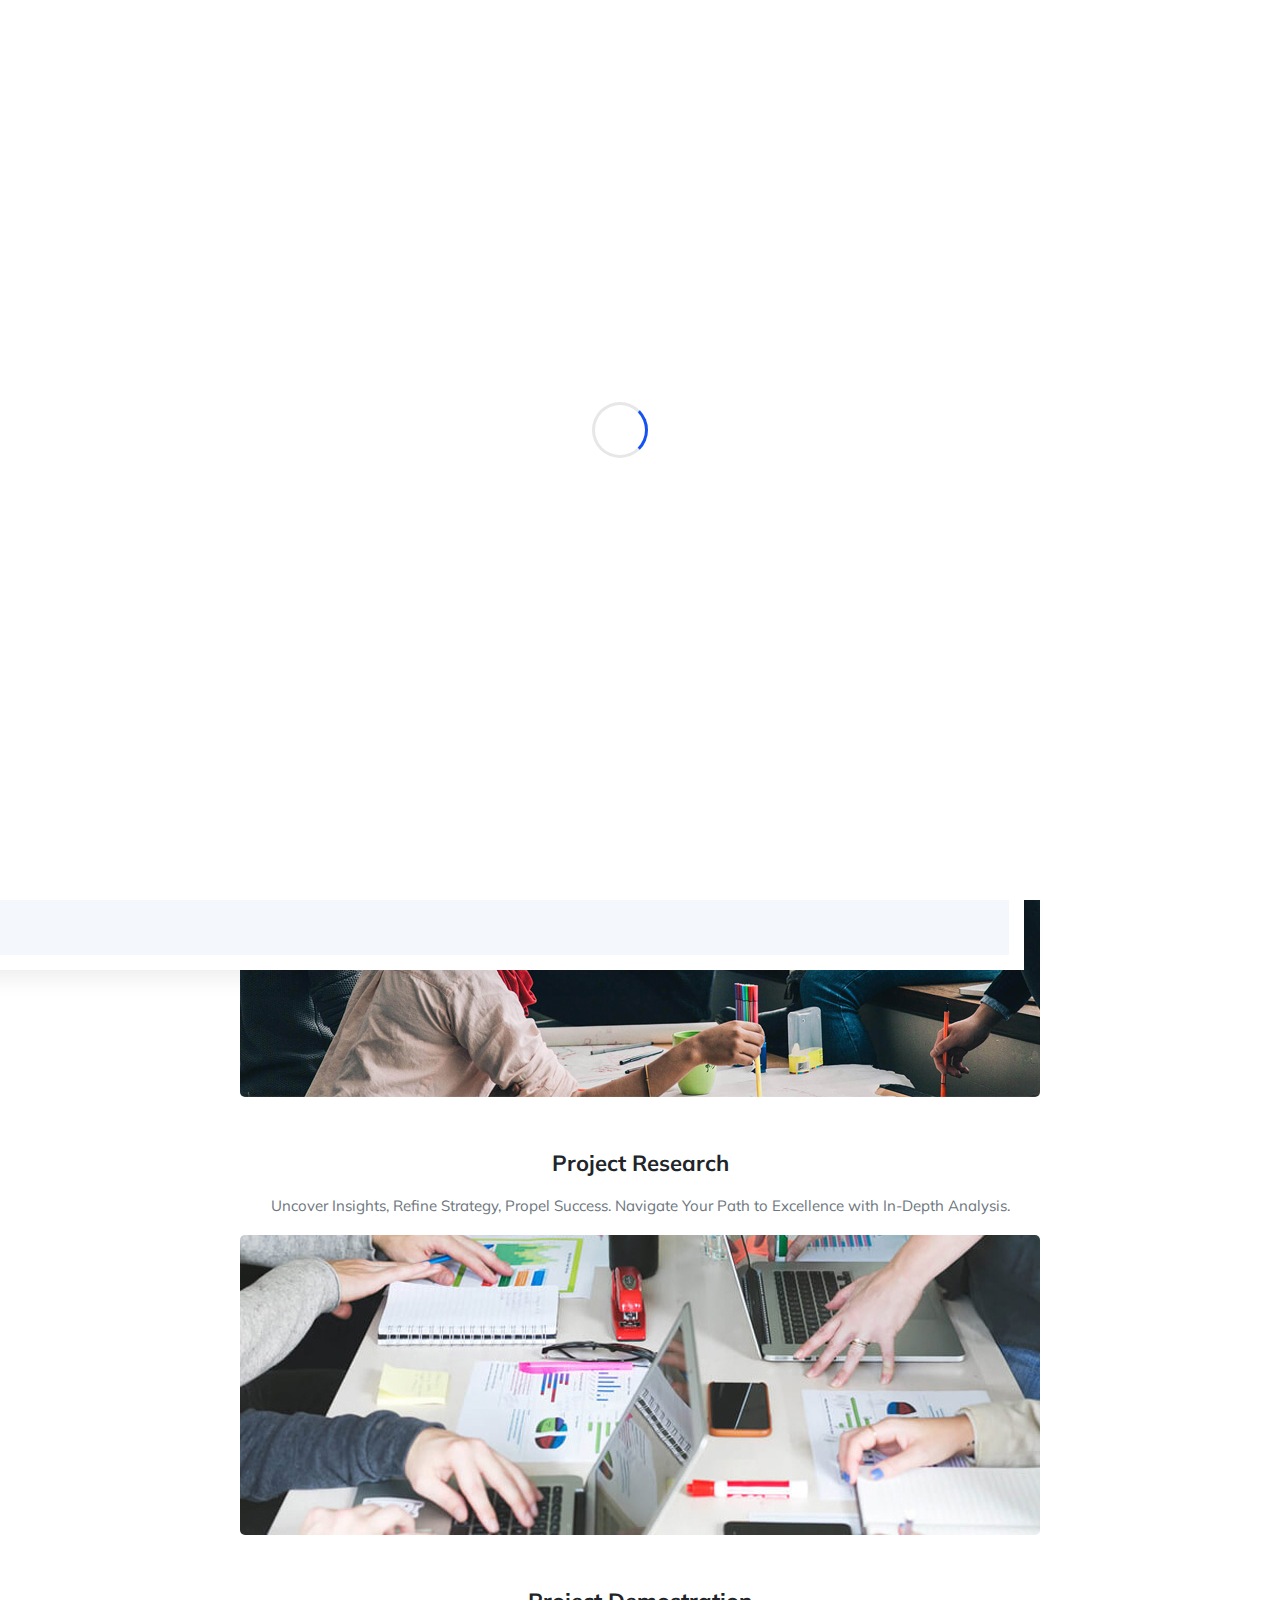
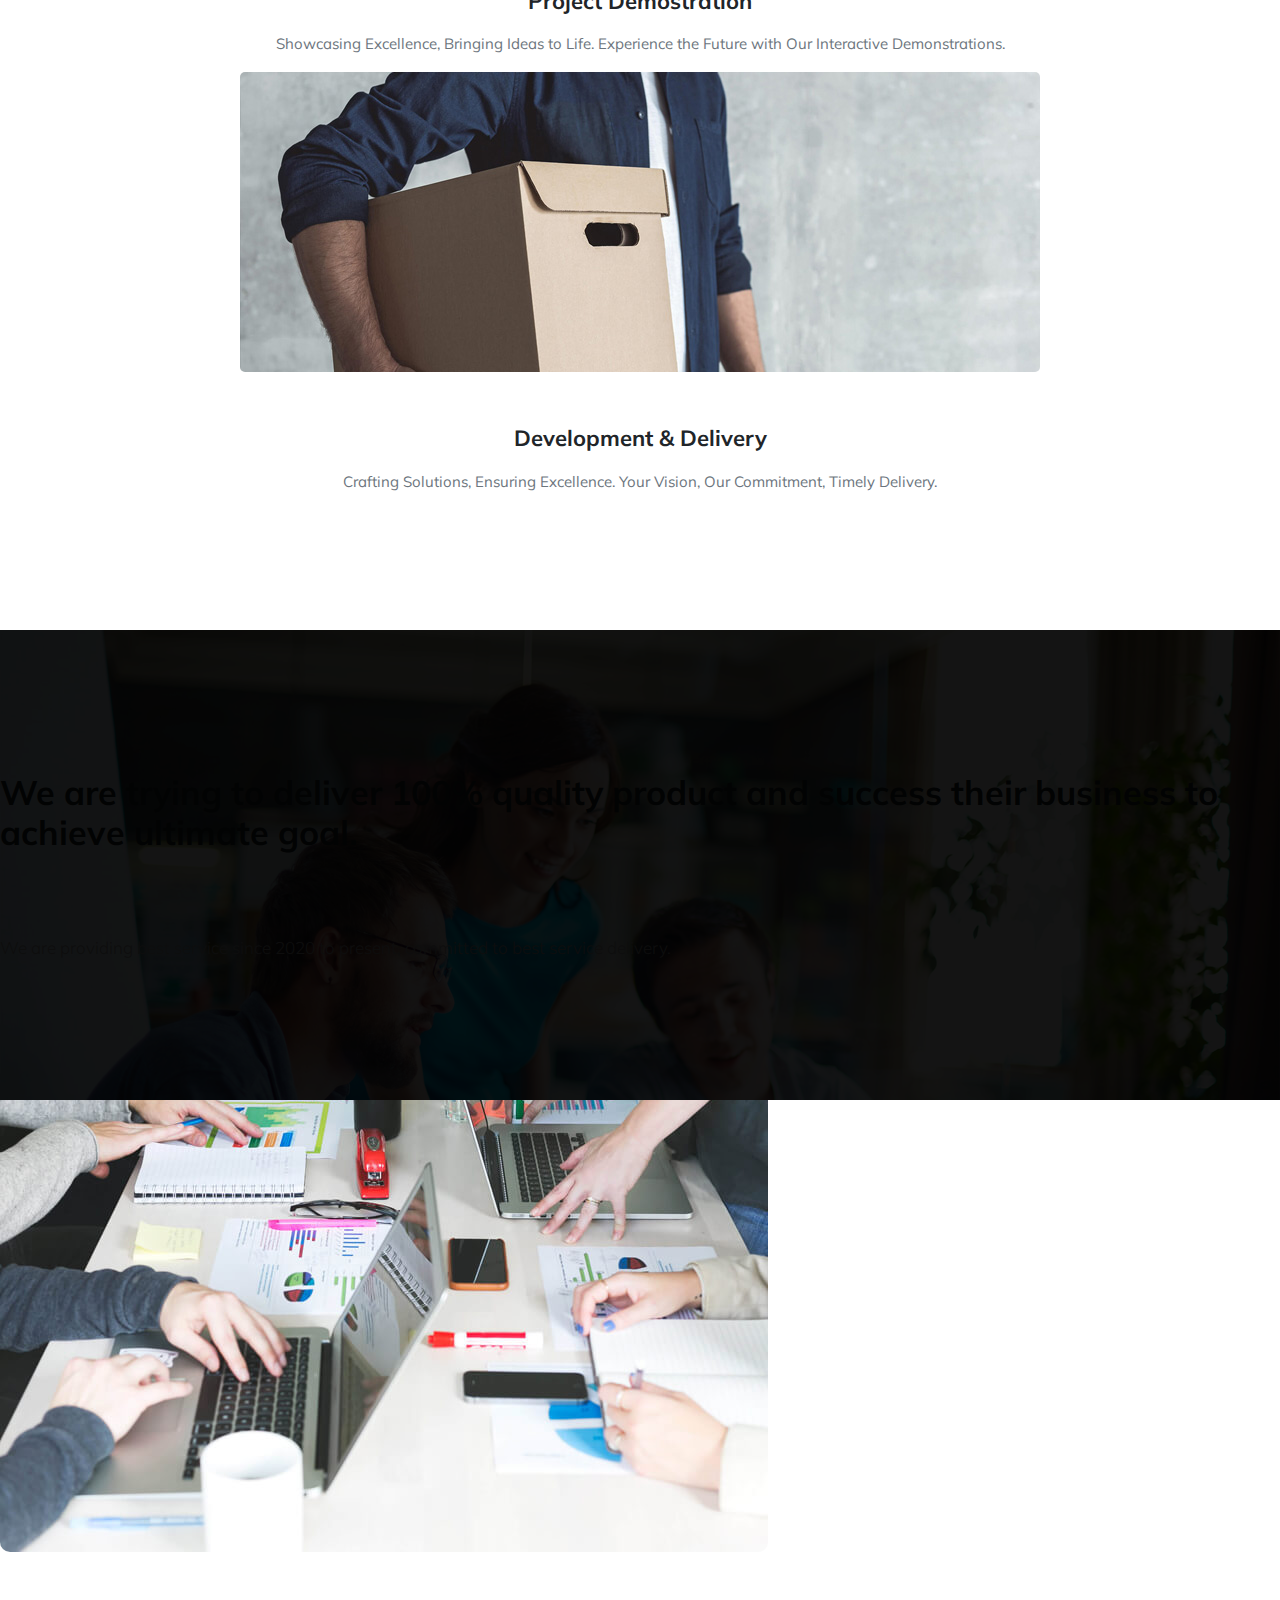
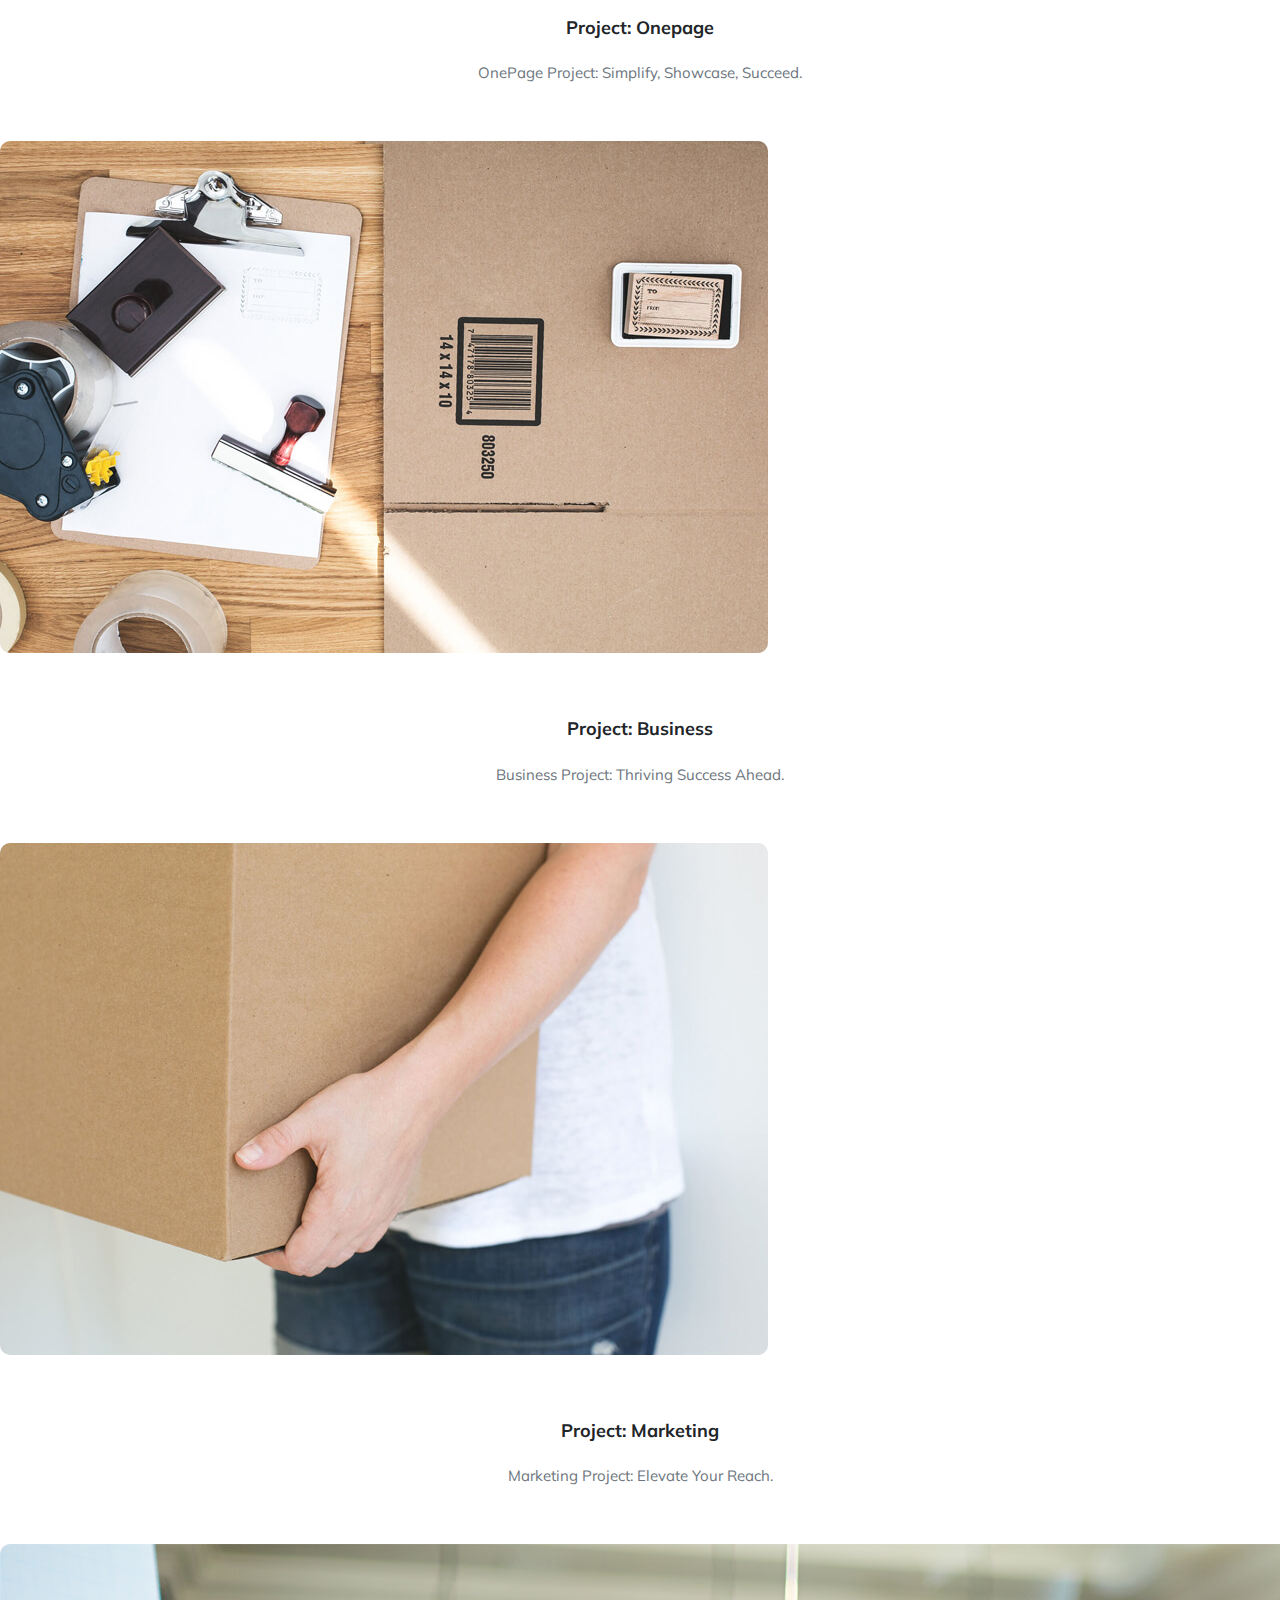
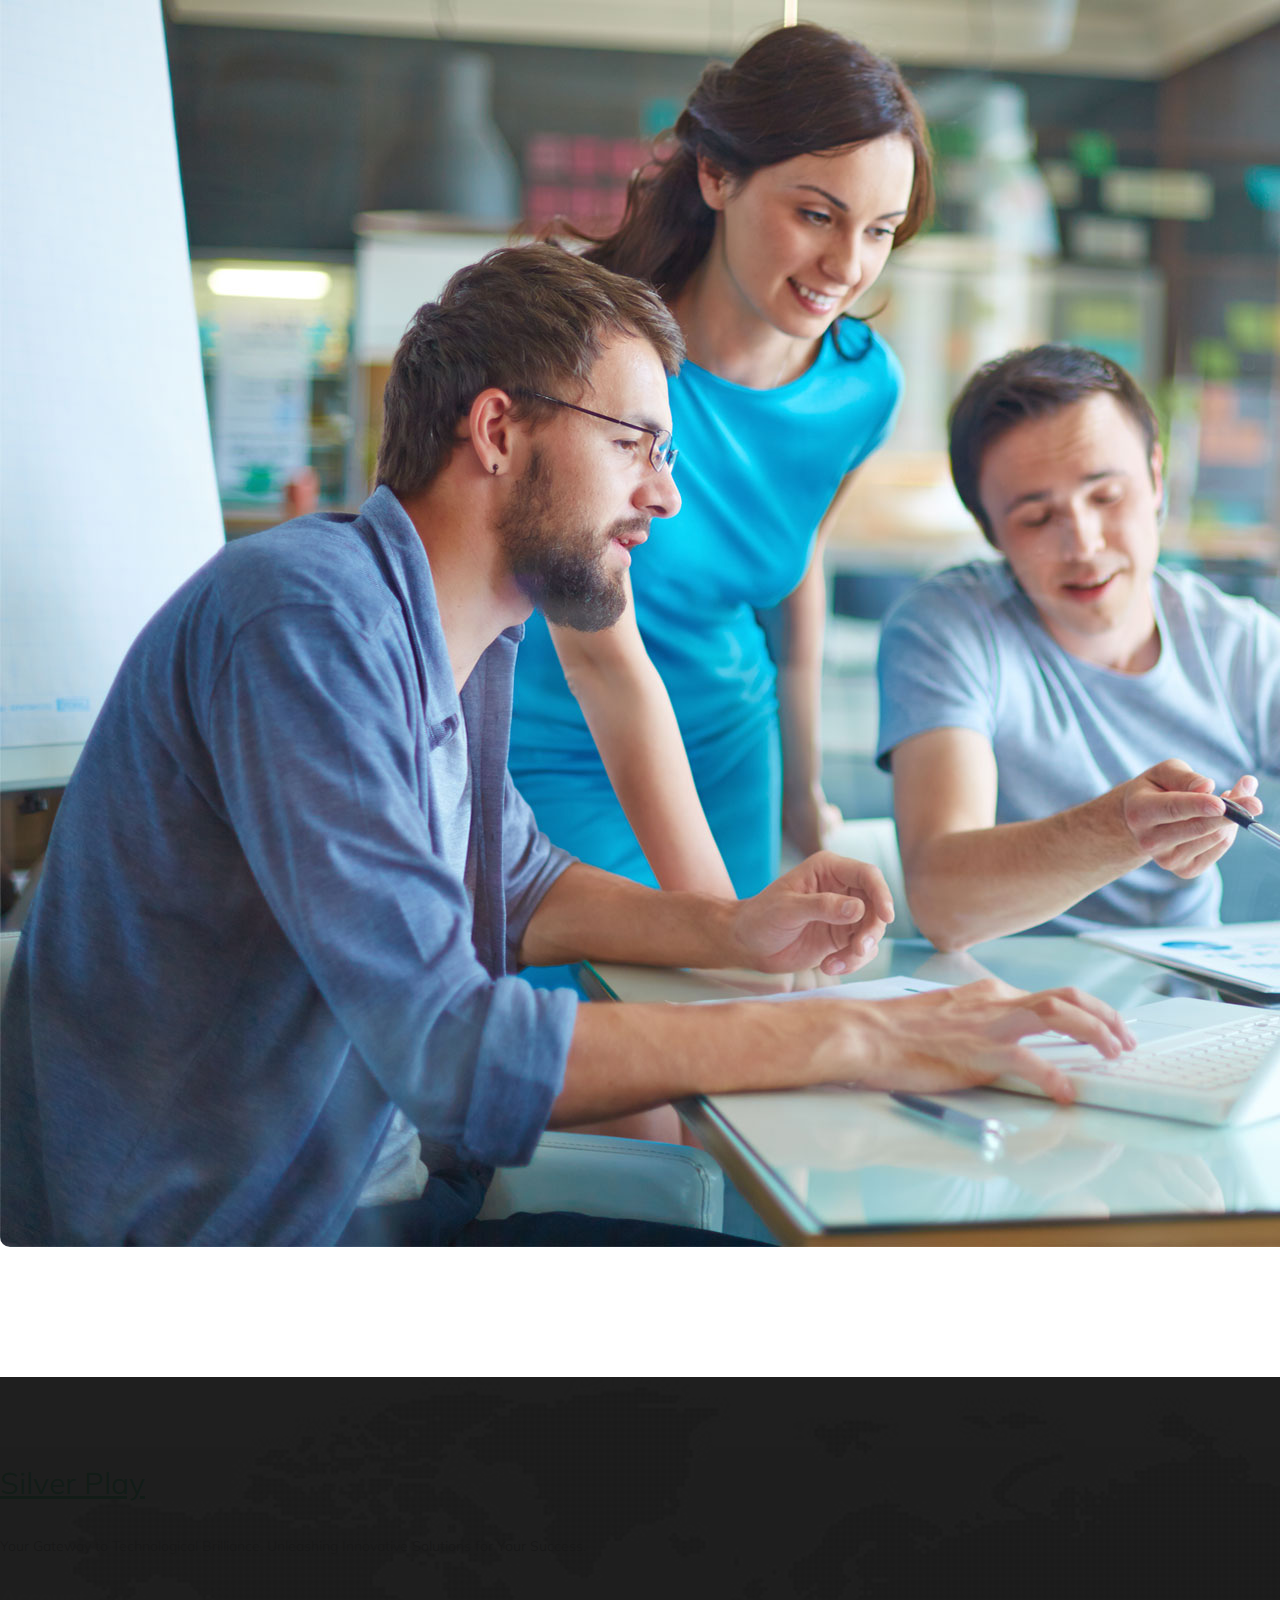
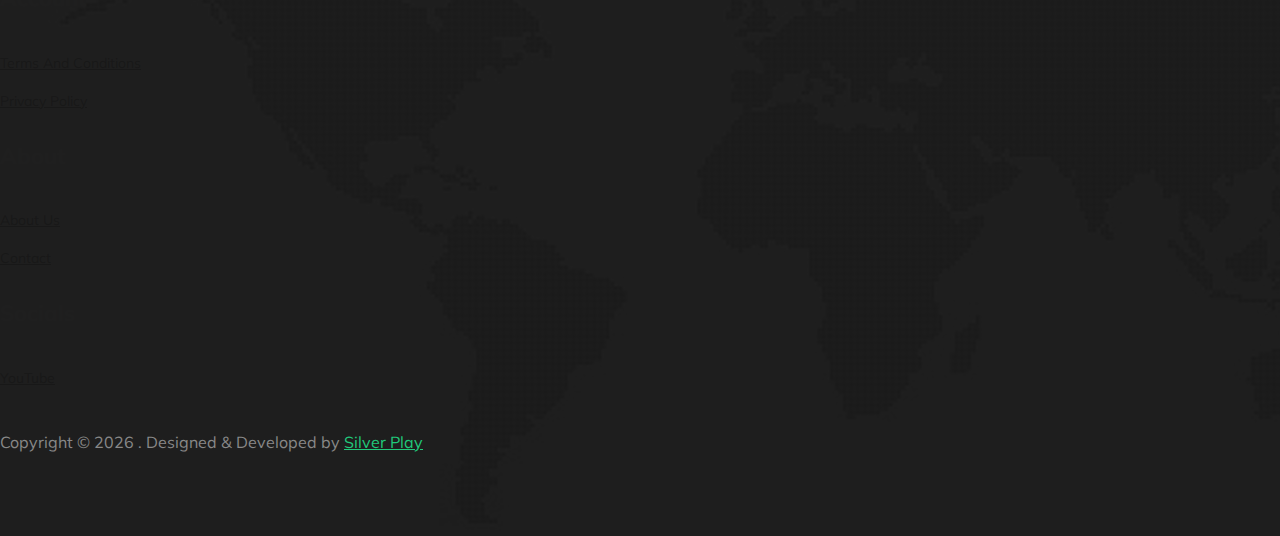
==== theme/about.html @ 42c81946 "Add files via upload" ====
<!DOCTYPE html>

<!--
 //
-->

<html lang="en">
  <head>
    <!-- Basic Page Needs
  ================================================== -->
    <meta charset="utf-8" />

    <!-- Mobile Specific Metas
  ================================================== -->
    <meta http-equiv="X-UA-Compatible" content="IE=edge" />
    <meta
      name="viewport"
      content="width=device-width, initial-scale=1.0, maximum-scale=5.0"
    />

    <title>Silver Play - IT solutions</title>
    <meta
      name="description"
      content="Empower your business with Silver Play IT Solutions. Transformative technology, tailored solutions, and unparalleled expertise for success."
    />

    <!-- bootstrap -->
    <link rel="stylesheet" href="plugins/bootstrap/bootstrap.min.css" />
    <!-- Animate -->
    <link rel="stylesheet" href="plugins/animate-css/animate.css" />
    <!-- Icon Font css -->
    <link rel="stylesheet" href="plugins/fontawesome/css/all.css" />
    <link rel="stylesheet" href="plugins/fonts/Pe-icon-7-stroke.css" />
    <!-- Themify icon Css -->
    <link rel="stylesheet" href="plugins/themify/css/themify-icons.css" />
    <!-- Slick Carousel CSS -->
    <link rel="stylesheet" href="plugins/slick-carousel/slick/slick.css" />
    <link
      rel="stylesheet"
      href="plugins/slick-carousel/slick/slick-theme.css"
    />

    <!-- Main Stylesheet -->
    <link rel="stylesheet" href="css/style.css" />

    <!--Favicon-->
    <link rel="icon" href="images/favicon.png" type="image/x-icon" />

    <!-- Google tag (gtag.js) -->
    <script
      async
      src="https://www.googletagmanager.com/gtag/js?id=G-2QT2XM09ES"
    ></script>
    <script>
      window.dataLayer = window.dataLayer || [];
      function gtag() {
        dataLayer.push(arguments);
      }
      gtag("js", new Date());

      gtag("config", "G-2QT2XM09ES");
    </script>

    <script
      async
      src="https://pagead2.googlesyndication.com/pagead/js/adsbygoogle.js?client=ca-pub-3453161114201416"
      crossorigin="anonymous"
    ></script>
  </head>
  <body id="top-header"></body>
</html>

<!-- LOADER TEMPLATE -->
<div id="page-loader">
  <div class="loader-icon fa fa-spin colored-border"></div>
</div>
<!-- /LOADER TEMPLATE -->


<!-- NAVBAR
    ================================================= -->
<nav class="navbar navbar-expand-lg navbar-dark trans-navigation fixed-top navbar-togglable">
  <div class="container">
    <a class="navbar-brand" href="/">
      <h3>Silver Play</h3>
    </a>
    <!-- Toggler -->
    <button class="navbar-toggler" type="button" data-toggle="collapse" data-target="#navbarCollapse"
      aria-controls="navbarCollapse" aria-expanded="false" aria-label="Toggle navigation">
      <span class="fa fa-bars"></span>
    </button>

    <!-- Collapse -->
    <div class="collapse navbar-collapse has-dropdown" id="navbarCollapse">
      <!-- Links -->
      <ul class="navbar-nav ml-auto">
<!-- 
        <li class="nav-item dropdown">
          <a class="nav-link dropdown-toggle" href="#!" id="navbarWelcome" role="button" data-toggle="dropdown"
            aria-haspopup="true" aria-expanded="false">
            Home
          </a>
          
          <ul class="dropdown-menu" aria-labelledby="navbarWelcome">
            <li><a class="dropdown-item" href="/">Home-1</a></li>
            <li><a class="dropdown-item" href="index-2.html">Home-2</a></li>
            <li><a class="dropdown-item" href="index-3.html">Home-3</a></li>
            <li><a class="dropdown-item" href="index-4.html">Home-4</a></li>

            <li class="dropdown dropdown-submenu dropright">
              <a class="dropdown-item dropdown-toggle" href="#!" id="dropdown0301" role="button"
                data-toggle="dropdown" aria-haspopup="true" aria-expanded="false">Sub Menu</a>

              <ul class="dropdown-menu" aria-labelledby="dropdown0301">
                <li><a class="dropdown-item" href="/">Submenu 01</a></li>
                <li><a class="dropdown-item" href="/">Submenu 02</a></li>
              </ul>
            </li>

            <li class="dropdown dropdown-submenu dropleft">
              <a class="dropdown-item dropdown-toggle" href="#!" id="dropdown0301" role="button"
                data-toggle="dropdown" aria-haspopup="true" aria-expanded="false">Sub Menu</a>

              <ul class="dropdown-menu" aria-labelledby="dropdown0301">
                <li><a class="dropdown-item" href="/">Submenu 01</a></li>
                <li><a class="dropdown-item" href="/">Submenu 02</a></li>
              </ul>
            </li>
          </ul>
        </li>
         -->
        <li class="nav-item ">
          <a href="about.html" class="nav-link js-scroll-trigger">
            About
          </a>
        </li>
        <!-- 
        <li class="nav-item ">
          <a href="service.html" class="nav-link js-scroll-trigger">
            Services
          </a>
        </li>
        <li class="nav-item ">
          <a href="pricing.html" class="nav-link js-scroll-trigger">
            Pricing
          </a>
        </li>

        <li class="nav-item ">
          <a href="project.html" class="nav-link js-scroll-trigger">
            Projects
          </a>
        </li>
 -->
        <li class="nav-item ">
          <a href="contact.html" class="nav-link">
            Contact
          </a>
        </li>
      </ul>
    </div> <!-- / .navbar-collapse -->
  </div> <!-- / .container -->
</nav>

   <!-- HERO
    ================================================== -->
    <section class="page-banner-area page-about">
        <div class="overlay"></div>
        <!-- Content -->
        <div class="container">
            <div class="row justify-content-center">
                <div class="col-lg-9 col-md-12 col-12 text-center">
                    <div class="page-banner-content">
                        <h1 class="display-4 font-weight-bold">Creative It agency</h1>
                        <p>We'd love to talk about how we can help you.</p>
                    </div>
                </div>
            </div> <!-- / .row -->
        </div> <!-- / .container -->
    </section>



<section class="section" id="process">
  <div class="container">
    <div class="row justify-content-center">
      <div class="col-md-8 col-lg-6 text-center">
        <div class="section-heading">
          <!-- Heading -->
          <h2 class="section-title">Our Working process</h2>

          <!-- Subheading -->
          <p>
            Discover Our Seamless Workflow: From Concept to Brilliance.
            Effortless Collaboration, Precision Execution, Exceptional Results.
          </p>
        </div>
      </div>
    </div>
    <!-- / .row -->

    <div class="row justify-content-center">
      <div class="col-lg-4 col-sm-6 col-md-6">
        <div class="process-block">
          <img src="images/process/process-1.jpg" alt="" class="img-fluid" />

          <h3>Project Research</h3>
          <p>
            Uncover Insights, Refine Strategy, Propel Success. Navigate Your
            Path to Excellence with In-Depth Analysis.
          </p>
        </div>
      </div>
      <div class="col-lg-4 col-sm-6 col-md-6">
        <div class="process-block">
          <img src="images/process/process-2.jpg" alt="" class="img-fluid" />

          <h3>Project Demostration</h3>
          <p>
            Showcasing Excellence, Bringing Ideas to Life. Experience the Future
            with Our Interactive Demonstrations.
          </p>
        </div>
      </div>
      <div class="col-lg-4 col-sm-6 col-md-6">
        <div class="process-block">
          <img src="images/process/process-3.jpg" alt="" class="img-fluid" />

          <h3>Development & Delivery</h3>
          <p>
            Crafting Solutions, Ensuring Excellence. Your Vision, Our
            Commitment, Timely Delivery.
          </p>
        </div>
      </div>
    </div>
  </div>
</section>


<section class="section" id="projects-wrap">
  <div class="overlay"></div>
  <div class="container">
    <div class="row">
      <div class="col-lg-6">
        <div class="section-heading">
          <h1 class="text-white">
            We are trying to deliver 100% quality product and success their
            business to achieve ultimate goal.
          </h1>
        </div>
      </div>
      <div class="col-lg-6">
        <p class="lead text-white">
          We are providing best service since 2020 to present, committed to
          best service delivery.
        </p>
      </div>
    </div>
  </div>
</section>

<section id="projects" class="section-bottom">
  <div class="container">
    <div class="row justify-content-center">
      <div class="col-lg-4 col-md-6 col-sm-6 mb-5">
        <div class="single-project">
          <img src="images/projects/p-1.jpg" alt="" class="img-fluid" />
          <div class="project-content">
            <h4>Project: onepage</h4>
            <p>OnePage Project: Simplify, Showcase, Succeed.</p>
          </div>
        </div>
      </div>
      <div class="col-lg-4 col-md-6 col-sm-6 mb-5">
        <div class="single-project">
          <img src="images/projects/p-4.jpg" alt="" class="img-fluid" />
          <div class="project-content">
            <h4>Project: business</h4>
            <p>Business Project: Thriving Success Ahead.</p>
          </div>
        </div>
      </div>
      <div class="col-lg-4 col-md-6 col-sm-8">
        <div class="single-project">
          <img src="images/projects/p-3.jpg" alt="" class="img-fluid" />
          <div class="project-content">
            <h4>Project: Marketing</h4>
            <p>Marketing Project: Elevate Your Reach.</p>
          </div>
        </div>
      </div>
    </div>

    <div class="row py-4">
      <div class="col-lg-7 col-md-12 col-sm-12">
        <div class="single-project">
          <img src="images/bg/banner_bg.jpg" alt="" class="img-fluid" />
        </div>
      </div>
      <div class="col-lg-4 col-md-12 col-sm-12">
        <div class="project-content-block">
          <h4>Do you know who we are?</h4>
          <h2>More than just service your products...</h2>
          <p>
            Explain to you how all this mistaken idea of denouncing pleasure and
            praising pain was born and we will give you a complete account of
            the system.
          </p>
        </div>
      </div>
    </div>
  </div>
</section>






<footer class="section" id="footer">
  <div class="overlay footer-overlay"></div>
  <!--Content -->
  <div class="container">
    <div class="row justify-content-start">
      <div class="col-lg-4 col-sm-12">
        <div class="footer-widget">
          <!-- Brand -->
          <a href="/" class="footer-brand text-white"> Silver Play </a>
          <p>
            Your Gateway to Technological Brilliance. Unleashing Innovative
            Solutions for Your Success.
          </p>
        </div>
      </div>

      <div class="col-lg-3 ml-lg-auto col-sm-12">
        <div class="footer-widget">
          <h3>Account</h3>
          <!-- Links -->
          <ul class="footer-links">
            <li>
              <a href="#!"> Terms and conditions </a>
            </li>
            <li>
              <a href="#!"> Privacy policy </a>
            </li>
            <!-- 
                <li>
                  <a href="#!"> Affiliate services </a>
                </li>
                <li>
                  <a href="#!"> Help and support </a>
                </li>
                <li>
                  <a href="#!"> Frequently Asked Question </a>
                </li>
                 -->
          </ul>
        </div>
      </div>

      <div class="col-lg-2 col-sm-6">
        <div class="footer-widget">
          <h3>About</h3>
          <!-- Links -->
          <ul class="footer-links">
            <li>
              <a href="about.html"> About Us </a>
            </li>
            <!-- 
                <li>
                  <a href="service.html"> Services </a>
                </li>
                <li>
                  <a href="pricing.html"> Pricing </a>
                </li>
                <li>
                  <a href="project.html"> Recent Projects </a>
                </li>
 -->
            <li>
              <a href="contact.html"> Contact </a>
            </li>
          </ul>
        </div>
      </div>

      <div class="col-lg-2 col-sm-6">
        <div class="footer-widget">
          <h3>Socials</h3>
          <!-- Links -->
          <ul class="list-unstyled footer-links">
            <!-- 
            <li>
              <a href="https://www.facebook.com/themefisher"
                ><i class="fab fa-facebook-f"></i>Facebook</a
              >
            </li>
            <li>
              <a href="https://www.twitter.com/themefisher"
                ><i class="fab fa-twitter"></i>Twitter
              </a>
            </li>
            <li>
              <a href="https://www.pinterest.com/themefisher/"
                ><i class="fab fa-pinterest-p"></i>Pinterest
              </a>
            </li>
            <li>
              <a href="https://themefisher.com/"
                ><i class="fab fa-linkedin"></i>linkedin
              </a>
            </li>
             -->
            <li>
              <a href="https://www.youtube.com/@Silver-Play-Solutions"
                ><i class="fab fa-youtube"></i>YouTube
              </a>
            </li>
          </ul>
        </div>
      </div>
    </div>
    <!-- / .row -->

    <div class="row text-right pt-5">
      <div class="col-lg-12">
        <div class="overflow-hidden">
          <!-- Copyright -->
          <p class="footer-copy">
            Copyright &copy;
            <script>
              var CurrentYear = new Date().getFullYear();
              document.write(CurrentYear);
            </script>
            . Designed &amp; Developed by
            <a class="current-year" href="/">Silver Play</a>
          </p>
        </div>
      </div>
    </div>
    <!-- / .row -->
  </div>
  <!-- / .container -->
</footer>

<!--  Page Scroll to Top  -->

<a
  id="scroll-to-top"
  class="scroll-to-top js-scroll-trigger"
  href="#top-header"
>
  <i class="fa fa-angle-up"></i>
</a>


  <!-- 
  Essential Scripts
  =====================================-->
  <!-- jQuery -->
  <script src="plugins/jquery/jquery.min.js"></script>
  <!-- Bootstrap -->
  <script src="plugins/bootstrap/bootstrap.min.js"></script>
  <!-- Slick Slider -->
  <script src="plugins/slick-carousel/slick/slick.min.js"></script>
  <!-- Google Map -->
  <!-- <script src="https://maps.googleapis.com/maps/api/js?key=AIzaSyCcABaamniA6OL5YvYSpB3pFMNrXwXnLwU"></script> -->
  <!-- <script src="plugins/google-map/gmap.js"></script> -->

  <script src="js/script.js"></script>

</body>
</html>
---- theme/css/style.css ----
/**
 *
 */

/*=== MEDIA QUERY ===*/
/*-----------------------------
 CSS INDEXING
* --------------------------------------
* 01.GLOBAL CSS STYLE
* 02.TYPOGRAPHY CSS STYLE
* 03.BUTTONS STYLE
* 04.HOMEPAGE CSS STYLE
    -LOGO CSS
    -MENU CSS
    -BACKGROUND
* 05.FEATURES CSS STYLE
* 06.SERVICE CSS STYLE
* 07.ABOUT CSS STYLE
* 08.PRICING CSS STYLE
* 09.TESTIMONIAL STYLE
* 10.LATEST BLOG CSS STYLE
* 11.CONTACT CSS STYLE
* 12.FOOTER CSS STYLE
* ----------------------------------------
*/
@import url("https://fonts.googleapis.com/css?family=Muli:300,400,500,700,900");
html {
  font-family: sans-serif;
  line-height: 1.15;
  -webkit-text-size-adjust: 100%;
  -ms-text-size-adjust: 100%;
  -ms-overflow-style: scrollbar;
  -webkit-tap-highlight-color: rgba(0, 0, 0, 0);
}

body {
  font-family: "Muli", sans-serif;
  font-size: 15px;
  line-height: 1.75;
  margin: 0;
  text-align: left;
  background-color: #fff;
  font-weight: 400;
  color: #6c757d;
}

/*--------------------
 TYPOGRAPHY
-----------------*/
.h1,
.h2,
.h3,
.h4,
.h5,
.h6,
h1,
h2,
h3,
h4,
h5,
h6 {
  font-family: "Muli", sans-serif;
  font-weight: 700;
  line-height: 1.35;
  margin-bottom: 0.5rem;
  color: #212529;
}

.h1,
h1 {
  font-size: 2.125rem;
  line-height: 40px;
}

.h2,
h2 {
  font-size: 1.625rem;
}

.h3,
h3 {
  font-size: 1.375rem;
}

.h4,
h4 {
  font-size: 1.125rem;
}

.h5,
h5 {
  font-size: 0.9375rem;
}

.h6,
h6 {
  font-size: 0.75rem;
}

.lead {
  font-size: 1.0625rem;
  font-weight: 300;
}

.font-weight-500 {
  font-weight: 500 !important;
}

.section-title {
  font-size: 35px;
  font-weight: 700;
  text-transform: capitalize;
  margin-bottom: 15px;
}

.bg-grey {
  background: #F4F7FC;
}

/*--------------------
Common Styles
-----------------*/
.section-heading {
  margin-bottom: 80px;
}

img {
  vertical-align: middle;
  border-style: none;
}

.img-thumbnail {
  padding: 0.25rem;
  border: 1px solid #dee2e6;
  background-color: #fff;
}

.section {
  position: relative;
  padding: 8.125rem 0;
}

@media (min-width: 768px) {
  .section {
    padding: 7.5rem 0;
  }
}
.section-top {
  padding-top: 8.125rem;
}

.section-bottom {
  padding-bottom: 8.125rem;
}

@media (min-width: 768px) {
  .section-top {
    padding-top: 10.3125rem;
  }
}
.bg-grey {
  background: #F4F7FC;
}

/*-------------------
  BUTTONS STYLE
----------------=----*/
.btn {
  font-size: 0.6875rem;
  font-weight: 700;
  position: relative;
  text-transform: uppercase;
  padding: 1rem 2.4rem;
  border: 0.1rem solid transparent;
  transition: all 0.2s ease-in-out;
  letter-spacing: 0.5px;
}

.btn-circle {
  display: inline-flex;
  width: 4.20313rem !important;
  height: 4.20313rem !important;
  padding: 0 !important;
  border-radius: 50%;
  align-items: center;
  justify-content: center;
}

.btn-outline-dark {
  border: 1px solid #222;
}

.btn-white {
  background: #fff;
  color: #212529;
}

.btn-trans-white {
  border: 1px solid #fff;
  color: #fff;
}
.btn-trans-white:hover {
  color: #fff;
  opacity: 0.5;
}

.btn-outline-dark:hover {
  background: #222 !important;
  color: #fff !important;
}

.btn.btn-link {
  color: #212529;
}

.btn:focus {
  box-shadow: none !important;
}

.btn-circled {
  border-radius: 75px;
}

.bg-primary,
.btn-primary,
.btn-white:hover {
  background: #21c87a !important;
  border-color: #21c87a !important;
  color: #fff;
}

.bg-dark,
.btn-primary:hover {
  background: #232323 !important;
  border-color: #232323 !important;
  color: #fff;
}

.shadow-sm-2 {
  box-shadow: 0 7px 22px rgba(0, 0, 0, 0.08);
}

/*------------------------
 BACKGROUND
----------------------------*/
.bg-cover {
  background-repeat: no-repeat;
  background-position: 50%;
  background-size: cover;
}

.bg-cover,
.bg-overlay,
.bg-overlay:before {
  position: absolute;
  top: 0;
  right: 0;
  bottom: 0;
  left: 0;
}

.bg-overlay:before {
  content: "";
  opacity: 0.55;
  background-color: #212529;
}

.box-shadow {
  box-shadow: 0 25px 100px -5px rgba(0, 0, 0, 0.15);
}

.mt50 {
  margin-top: 80px;
}

.mb-30 {
  margin-bottom: 30px;
}

.bg-primary {
  background: #21c87a !important;
}

a {
  color: #21c87a;
  transition: 0.3s;
}

a:hover,
a:focus {
  outline: none;
  text-decoration: none;
  color: #1a9c5f;
}

/*----------------------
 HEADER STYLE
-----------------------*/
.header-socials {
  line-height: 22px;
  margin-bottom: 0px;
}
.header-socials li {
  padding: 8px;
}
.header-socials li a {
  color: #21c87a;
}

/*-----------------
 LOGO BAR
-------------------*/
.logo-bar {
  padding: 30px 0px 60px;
}

.top-info-block {
  margin-right: 30px;
}
.top-info-block h5,
.top-info-block p {
  margin-bottom: 0px;
}

.icon-block {
  margin-right: 20px;
  color: #21c87a;
  font-size: 40px;
  line-height: 20px;
  font-weight: 400;
}

.top-info-block:last-child {
  margin-right: 0px;
}

.header-bar {
  overflow: visible;
  position: relative;
  padding-bottom: 30px;
}

.main-navigation {
  margin-top: -40px;
}

/*-----------------------
 HOME-3
---------------------------*/
.header-white {
  background: #21c87a;
  box-shadow: 0 7px 22px rgba(0, 0, 0, 0.08);
  border-radius: 0px;
}

@media (max-width: 992px) {
  .trans-navigation {
    background: #21c87a;
    box-shadow: 0 7px 22px rgba(0, 0, 0, 0.08);
    border-radius: 0px;
  }
}

.trans-navigation .navbar-brand h4,
.site-navigation .navbar-brand h4,
.site-navigation .navbar-brand h3,
.trans-navigation .navbar-brand h3 {
  color: #fff;
}

.banner-content.style-2 {
  padding-top: 200px;
}

.trans-navigation .navbar-brand {
  padding-top: 13px;
}

.site-navigation.header-white {
  border-bottom: 1px solid transparent;
}

.site-navigation .navbar-brand {
  padding-top: 13px;
  margin-right: 20px;
}

.banner-content2 {
  padding: 200px 0px;
}
.banner-content2 .display-4 {
  color: #fff;
  font-weight: 600;
}
.banner-content2 p.lead {
  color: #fff;
}

/* =========================
PRELOADER
=======================*/
#page-loader {
  background: #fff;
  height: 100%;
  width: 100%;
  position: fixed;
  z-index: 1050;
}

.loader-icon {
  background: none repeat scroll 0 0 #fff;
  border-bottom: 3px solid rgba(19, 19, 19, 0.1) !important;
  border-left: 3px solid rgba(19, 19, 19, 0.1) !important;
  border-radius: 100px;
  -moz-border-radius: 100px;
  -webkit-border-radius: 100px;
  -o-border-radius: 100px;
  -ms-border-radius: 100px;
  border-right: 3px solid #1453F2 !important;
  border-top: 3px solid rgba(19, 19, 19, 0.1) !important;
  height: 50px;
  left: 50%;
  margin: -20px 0 0 -20px;
  position: absolute;
  text-align: center;
  top: 50%;
  width: 50px;
  transform: translate(-50%, -50%);
}

.colored-border {
  border-color: #fff;
}

.fa-spin {
  animation: fa-spin 1s infinite linear;
}
@keyframes fa-spin {
  0% {
    transform: rotate(0deg);
  }
  100% {
    transform: rotate(359deg);
  }
}
/*--------------------------
PAGE BANNER
--------------------------*/
.page-banner-area {
  padding: 180px 0px;
}

.page-contact {
  position: relative;
  padding: 180px 0px;
  background: url("../images/banner/p-6.jpg") fixed 50% 50% no-repeat;
  background-size: cover;
}

.page-service {
  position: relative;
  padding: 180px 0px;
  background: url("../images/banner/service.jpg") fixed 50% 50% no-repeat;
  background-size: cover;
}

.page-about {
  position: relative;
  padding: 180px 0px;
  background: url("../images/banner/about.jpg") fixed 50% 50% no-repeat;
  background-size: cover;
}

.page-pricing {
  position: relative;
  padding: 180px 0px;
  background: url("../images/banner/img2.jpg") fixed 50% 50% no-repeat;
  background-size: cover;
}

.page-project {
  position: relative;
  padding: 180px 0px;
  background: url("../images/banner/p-4.jpg") fixed 50% 50% no-repeat;
  background-size: cover;
}

.page-banner-content h1 {
  color: #fff;
}

.page-banner-content p {
  color: #eee;
}

.form-control {
  border-radius: 0px;
  height: 45px;
}

/*-------------------
   MENU
----------------------*/
.navbar-toggler-icon {
  display: inline-block;
  width: 1.5em;
  height: 1.5em;
  content: "";
  vertical-align: middle;
  background: no-repeat 50%;
  background-size: 100% 100%;
}

.navbar-dark .navbar-toggler {
  color: #fff;
  border-color: rgba(255, 255, 255, 0.1);
  padding: 10px 12px;
}
.navbar-dark .navbar-toggler:focus {
  outline: 0;
}

.main-nav {
  margin-bottom: -45px;
  z-index: 999;
}

.navbar-nav .nav-link {
  padding-right: 1rem !important;
  padding-left: 1rem !important;
  transition: 0.3s;
}

.navbar-dark .navbar-nav .nav-link {
  color: #fff;
  font-weight: 700;
  letter-spacing: 0.5px;
  text-transform: uppercase;
}

.rounded-radius {
  border-radius: 5px;
}

.navbar {
  position: relative;
  padding: 1rem 1rem;
}
.navbar:before {
  position: absolute;
  z-index: -1;
  top: 0;
  right: 0;
  bottom: 0;
  left: 0;
  content: "";
  transition: opacity 0.15s linear;
  opacity: 0;
  border-bottom: 1px solid rgba(0, 0, 0, 0.1);
  background-color: #fff;
}

.dropdown-toggle::after {
  margin-left: 0.255em;
  vertical-align: 1px;
  content: "\f078";
  border: 0;
  font-family: "Font Awesome 5 Free";
  font-size: 12px;
}

.fixed-top {
  position: fixed;
  z-index: 1030;
  right: 0;
  left: 0;
}

.navbar-dark {
  color: #fff;
}

.navbar-light {
  color: #212529;
}
.navbar-light:before {
  opacity: 1;
}

.navbar .nav-item-divider {
  display: none;
}
.navbar .nav-item-divider .nav-link {
  opacity: 0.25;
}

.header-bar.fixed-header .main-navigation {
  position: fixed;
  left: 0;
  top: 0;
  width: 100%;
  background: rgba(20, 27, 40, 0.9);
  border-color: transparent;
}

/*-------------------
  DROPDOWN MENU
----------------------*/
.has-dropdown .dropdown-menu {
  border: none;
  box-shadow: 0 0 25px 0 rgba(0, 0, 0, 0.08);
  padding: 0;
  margin: 0;
}
@media (max-width: 992px) {
  .has-dropdown .dropdown-menu {
    text-align: center;
    float: left !important;
    width: 100%;
    margin: 0;
  }
}
.has-dropdown .dropdown-menu a {
  font-weight: normal;
  color: #808080;
  padding: 10px 20px;
  transition: all 0.3s ease;
  border-bottom: 1px solid #eee;
  border-radius: 4px;
}
.has-dropdown .dropdown-menu a:focus, .has-dropdown .dropdown-menu a:hover {
  background: #21c87a;
  color: #fff;
}

.dropleft .dropdown-menu,
.dropright .dropdown-menu {
  margin: 0;
}

.dropleft .dropdown-toggle::before,
.dropright .dropdown-toggle::after {
  font-weight: bold;
  font-family: "Font Awesome 5 Free";
  border: 0;
  font-size: 10px;
  vertical-align: 1px;
}

.dropleft .dropdown-toggle::before {
  content: "\f053";
  margin-right: 7px;
}

.dropright .dropdown-toggle::after {
  content: "\f054";
  margin-left: 7px;
}

.dropdown-item {
  padding: 0.6rem 1.4rem;
  text-transform: uppercase;
  font-size: 12px;
  font-weight: 700;
}

.dropdown-submenu:hover > .dropdown-item,
.dropdown-item:hover {
  background: #21c87a;
  color: #fff !important;
}

.dropdown-item.active {
  text-decoration: underline;
  background-color: transparent;
  color: inherit;
}

.dropdown-submenu.active > .dropdown-toggle {
  text-decoration: underline;
  color: inherit;
}

ul.dropdown-menu li {
  padding-left: 0px !important;
}

@media (min-width: 992px) {
  .dropdown-menu {
    transition: all 0.2s ease-in, visibility 0s linear 0.2s, transform 0.2s linear;
    display: block;
    visibility: hidden;
    opacity: 0;
    min-width: 200px;
    transform: translateY(15px);
  }
  .dropdown:hover > .dropdown-menu {
    visibility: visible;
    transition: all 0.35s ease 0s;
    opacity: 1;
    transform: translateY(0);
  }
}
/*----------------------
 BANNER STYLE
-----------------------*/
.py-7 {
  padding: 7.5rem 0;
}

.py-8 {
  padding: 8.5rem 0;
}

.main-banner h5 {
  margin-bottom: 20px;
}
.main-banner h1.display-4 {
  line-height: 65px;
}

.main-banner p.lead,
.banner-content p.lead {
  margin-bottom: 2.5rem !important;
}

/*-------------------------
 HOME -2 
-----------------------------*/
#banner {
  position: relative;
  background: url("/images/bg/banner_bg.jpg") no-repeat;
  background-size: cover;
}

.banner-content {
  padding: 150px 0px;
  padding-right: 30px;
}
.banner-content p {
  color: #eee;
  padding-right: 80px;
  margin-bottom: 30px !important;
}
.banner-content .display-4 {
  color: #fff;
  font-weight: 600;
}

#banner .overlay {
  opacity: 0.7;
}

.banner-contact-form {
  padding: 45px 40px;
  margin-top: 30px;
}
.banner-contact-form .form-control {
  border-radius: 0px;
  height: 45px;
}
.banner-contact-form textarea.form-control {
  height: auto;
}

#banner-3 {
  position: relative;
  background: url("../images/banner/banner.jpg") no-repeat;
  background-size: cover;
}

#banner-4 {
  position: relative;
  background: url("../images/banner/banner-2.jpg") no-repeat;
  background-size: cover;
}

/*----------------------
 FEATURE STYLE
-----------------------*/
.img-icon-block {
  position: relative;
}
.img-icon-block:before {
  position: absolute;
  content: "";
  top: -27px;
  background-color: #21c87a;
  opacity: 0.3;
  width: 80px;
  right: 70px;
  height: 80px;
  border-radius: 50%;
  z-index: 1;
}
.img-icon-block i {
  font-size: 58px;
  z-index: 2 !important;
  color: #333;
  position: relative;
}

/*--------------------------
ABOUT-2
---------------------------*/
#about .img-block {
  position: relative;
  box-shadow: 0 7px 22px rgba(0, 0, 0, 0.08);
}
#about .img-block img {
  border: 5px solid #21c87a;
}

.pt-6 {
  padding-top: 4.5rem;
}

.img-icon i {
  font-size: 60px;
}

/*----------------------
 SERVICE
-----------------------*/
h5.subtitle {
  color: #21c87a;
  margin-bottom: 10px;
  font-weight: 300;
}

.service-heading {
  margin-bottom: 50px;
}

.service-images {
  margin-bottom: -200px;
  border: 10px solid #fff;
  z-index: 9999;
}

.service-content {
  padding-top: 60px;
  padding-left: 15px;
}
.service-content h1 {
  margin-bottom: 20px;
  margin-top: 15px;
}

.service-icon {
  margin-right: 20px;
  color: #fff;
  font-size: 25px;
  width: 50px;
  height: 50px;
  background: #21c87a;
  text-align: center;
  border-radius: 50%;
  padding-top: 5px;
}

.service-block {
  margin-bottom: 50px;
}

.service-inner-content h4 {
  text-transform: uppercase;
}

/*----------------------
 WEB SERVICES
-----------------------*/
#services-2 {
  position: relative;
  background: url("../images/bg/6.jpg") no-repeat fixed 50% 50%;
  background-size: cover;
}
#services-2:before {
  position: absolute;
  content: "";
  left: 0px;
  top: 0px;
  width: 100%;
  height: 100%;
  background-image: linear-gradient(30deg, rgba(121, 110, 255, 0.95) 0%, rgba(33, 200, 122, 0.95) 100%);
}

.web-service-block {
  text-align: center;
  padding: 35px 25px;
  transition: 0.3s;
  border-radius: 10px;
  border: 1px solid rgba(255, 255, 255, 0.05);
  margin-bottom: 10px;
}
.web-service-block i {
  font-size: 70px;
  margin-bottom: 30px;
  display: block;
  color: #fff;
}
.web-service-block h3 {
  color: #fff;
  transition: 0.3s;
}
.web-service-block p {
  color: #eee;
  margin-top: 15px;
  transition: 0.3s;
}
.web-service-block:hover {
  background: #fff;
  border-color: transparent;
}
.web-service-block:hover i {
  color: #21c87a;
}
.web-service-block:hover h3 {
  color: #111;
}
.web-service-block:hover p {
  color: #111;
}

.service-img {
  margin-bottom: -200px;
  border: 10px solid #fff;
  z-index: 9999;
}

/*----------------------
 PRoject
-----------------------*/
#projects-wrap {
  position: relative;
  background: url("../images/bg/banner_bg.jpg") no-repeat;
  background-size: cover;
}
#projects-wrap p.lead {
  color: #a9a9a9 !important;
}

.overlay {
  position: absolute;
  left: 0;
  top: 0;
  width: 100%;
  height: 100%;
  background: rgba(0, 0, 0, 0.92);
}

.overlay.feature-overlay {
  background-image: linear-gradient(30deg, rgba(121, 110, 255, 0.95) 0%, rgba(33, 200, 122, 0.95) 100%);
  opacity: 0.9;
}

#projects {
  margin-top: -60px;
}

.single-project img {
  border-radius: 10px;
}

.project-content {
  text-align: center;
  padding: 40px 20px;
  position: relative;
}
.project-content .btn {
  padding: 0.7rem 1.7rem;
  border-radius: 25px;
}
.project-content p {
  margin-top: 20px;
}
.project-content h4 {
  text-transform: capitalize;
}

.project-content-block {
  padding: 70px 40px;
  margin-left: -120px;
  background: #F4F7FC;
  position: absolute;
  bottom: -70px;
  border: 15px solid #fff;
  box-shadow: 0 7px 22px rgba(0, 0, 0, 0.08);
}
.project-content-block h4 {
  color: #21c87a;
}
.project-content-block p {
  margin-top: 25px;
}

/*-------------------------
 PORTFOLIO-2
---------------------------*/
.single-work {
  transition: all 300ms ease-in-out;
}

.overlay-content-block {
  position: absolute;
  content: "";
  bottom: 20px;
  width: 100%;
  left: 30px;
  padding: 30px 20px;
  background: #fff;
  opacity: 0;
  visibility: hidden;
  transition: all 300ms ease-in-out;
  border-radius: 5px 0px 0px 5px;
}
.overlay-content-block a {
  width: 50px;
  height: 50px;
  display: inline-block;
  text-align: center;
  padding-top: 12px;
  border-radius: 100%;
  position: absolute;
  left: 30px;
  top: -23px;
  background: #21c87a;
  color: #fff;
}
.overlay-content-block h4 {
  margin-bottom: 0px;
  margin-top: 10px;
}

.work-block {
  position: relative;
  border: 5px solid #fff;
}
.work-block img {
  width: 100%;
  border-radius: 5px;
}
.work-block:hover .overlay-content-block {
  opacity: 1;
  visibility: visible;
}

/* ==============================
  SINGEL PROJECTS
=============================*/
.project-details-info {
  margin: 40px 0px;
}

.info-block-2 {
  float: left;
  margin-right: 65px;
  margin-bottom: 40px;
}

.project-info ul {
  margin-top: 40px;
}
.project-info ul li {
  margin-bottom: 30px;
  padding-right: 20px;
}

.project-lg-images img {
  width: 100%;
}

/*----------------------
 PROCESS
-----------------------*/
.process-block {
  text-align: center;
}
.process-block img {
  border-radius: 5px;
  margin-bottom: 30px;
}
.process-block h3 {
  margin-bottom: 15px;
}

/*----------------------
 PRICING
-----------------------*/
.price-block {
  margin: 20px 0px 30px;
}
.price-block h2 {
  font-size: 80px;
  font-weight: 700;
  position: relative;
  display: inline-block;
}
.price-block h2 small {
  position: absolute;
  top: 20px;
  font-size: 16px;
  left: -9px;
}
.price-block h6 {
  font-size: 14px;
  border-top: 1px solid #eee;
  border-bottom: 1px solid #eee;
  padding: 7px;
  text-transform: capitalize;
  width: 50%;
  margin: 10px auto;
}

.price-features {
  margin: 30px 0px 50px;
}
.price-features li {
  font-size: 16px;
  padding: 5px 0px;
  position: relative;
  padding-left: 30px;
}
.price-features li:before {
  position: absolute;
  content: "\f00c";
  font-family: "Font Awesome 5 Free";
  left: 0px;
  top: 5px;
  color: #21c87a;
  font-weight: 900;
}

.pricing-block .price-features li {
  padding-left: 0px;
}
.pricing-block .price-features li:before {
  display: none;
}

/*--------------------------
PRICING-2
---------------------------*/
.pricing-box {
  border: 1px solid #eee;
  padding: 60px;
  transition: all 300ms ease-in-out;
}
.pricing-box .price-block h2 span {
  font-size: 12px;
  font-weight: normal;
  text-transform: capitalize;
}
.pricing-box:hover {
  background: rgb(29, 28, 28);
  border-color: rgb(29, 28, 28);
}
.pricing-box:hover .price-features li {
  color: #eee;
}
.pricing-box:hover .price-block h2 {
  color: #fff;
}
.pricing-box:hover h3 {
  color: #fff;
}
.pricing-box:hover .btn {
  background: #fff !important;
  color: #000 !important;
}

/*----------------------
 BLOG SECTION
-----------------------*/
.blog-box {
  position: relative;
}
.blog-box .blog-img-box img {
  border-radius: 5px;
  box-shadow: 0 7px 12px rgba(0, 0, 0, 0.08);
}

.single-blog {
  padding-top: 25px;
  position: relative;
}

.bg-light .single-blog {
  padding: 40px;
  text-align: center;
  border-bottom: 1px solid #eee;
}

.blog-content ul {
  margin-bottom: 10px;
}
.blog-content a h3 {
  transition: all 0.3s ease 0s;
  margin: 15px 0px;
}
.blog-content p {
  margin: 20px 0px;
}
.blog-content:hover a h3 {
  color: #21c87a;
}
.blog-content h6 span {
  display: inline-block;
  padding-left: 10px;
}
.blog-content h6 span:after {
  display: none;
}

/*------------------------------------
SECTION TESTIMONIAL
-------------------------------------*/
#section-testimonial {
  padding-bottom: 120px;
  background: #F9FAFF;
}

.mb25 {
  margin-bottom: 25px;
}

.test-inner {
  position: relative;
  padding: 30px;
  background: #fff;
  border-top-right-radius: 35px;
  margin-bottom: 25px;
  transition: all 0.7s ease;
}
.test-inner:hover {
  box-shadow: 0 7px 22px rgba(0, 0, 0, 0.08);
}
.test-inner i {
  font-size: 60px;
  opacity: 0.09;
  position: absolute;
  right: 40px;
  bottom: 20px;
}

.test-author-thumb {
  margin-bottom: 15px;
}
.test-author-thumb img {
  width: 90px;
  height: 90px;
  border-radius: 100%;
  border: 1px dotted #ddd;
  padding: 5px;
}

.test-author-info {
  margin-left: 20px;
  margin-top: 20px;
}

/*----------------------
 TETSIMONIAL-2
-------------------------*/
.testimonial .content img {
  margin: 0 auto 30px;
  border: 3px solid #fff;
}

.img-md {
  width: 120px;
  height: 120px;
  border-radius: 100%;
}

/*---------------------------
CONTACT PAGE
-----------------------------*/
#contact-info {
  padding-top: 90px;
}

.contact-info-block {
  border: 1px solid #eee;
  padding: 40px 20px;
  border-radius: 5px;
}
.contact-info-block h4 {
  margin-bottom: 0px;
}
.contact-info-block i {
  font-size: 40px;
  margin-bottom: 20px;
  display: block;
  color: #21c87a;
}

.form-control:focus, .form-control:hover {
  border-color: #21c87a;
  box-shadow: none;
}

/* --------------
    MAP
-----------------*/
#map {
  height: 400px;
  width: 100%;
}

/*----------------------
 FOOTER
-----------------------*/
#footer {
  padding: 80px 0px;
  position: relative;
}
#footer .footer-brand {
  font-size: 30px;
}
#footer .footer-links {
  padding-left: 0;
  list-style-type: none;
}

#footer {
  background: url("../images/bg/10.jpg");
  background-size: cover;
}

.footer-overlay {
  background: #111;
  opacity: 0.94;
}

.footer-widget p {
  color: #888;
  margin-top: 20px;
  margin-bottom: 20px;
  line-height: 32px;
  font-size: 14px;
}
.footer-widget h3 {
  color: #fff;
  margin-bottom: 30px;
}

.footer-links a {
  color: #888;
  line-height: 38px;
  font-size: 14px;
  text-transform: capitalize;
}
.footer-links i {
  width: 25px;
}

.footer-copy {
  color: #888;
  font-size: 16px;
  position: relative;
  margin-bottom: 0;
  display: inline-block;
}
.footer-copy:before {
  position: absolute;
  content: "";
  right: calc(100% + 30px);
  top: 16px;
  width: 2000%;
  height: 1px;
  height: 1px;
  background: #94959a;
}

.current-year {
  color: #21c87a !important;
}

/*-----------------------------
 SCROLL TO TOP
--------------------------------*/
.scroll-to-top {
  position: fixed;
  content: "";
  right: 30px;
  bottom: 50px;
  z-index: 999;
  background: #21c87a;
  color: #fff !important;
  border-radius: 100%;
  opacity: 0;
}
.scroll-to-top i {
  width: 50px;
  height: 50px;
  border-radius: 100%;
  text-align: center;
  font-size: 22px;
  line-height: 50px;
  display: block;
  box-shadow: 0 7px 22px rgba(0, 0, 0, 0.08);
}

.scroll-to-top:hover,
.scroll-to-top:focus {
  text-decoration: none;
}

.reveal {
  transition: all 0.3s;
  cursor: pointer;
  opacity: 1;
}

/*----------------------------------
    MEDIUM LAYOUT: 1280px
-----------------------------------*/
@media (max-width: 1200px) {
  .navbar {
    text-align: center;
  }
  .navbar .nav-item-divider {
    display: block;
  }
}
/*----------------------------------
    TABLET LAYOUT: 768px
------------------------------------*/
@media (max-width: 992px) {
  .section-title {
    font-size: 30px;
  }
  .background-text {
    font-size: 60px;
  }
  .main-banner h1.display-4 {
    line-height: 62px;
    font-size: 30px;
  }
  .main-nav .navbar-brand h4 {
    color: #fff;
  }
  .top-info-block {
    text-align: center;
    margin: 10px 0px;
    clear: both;
  }
  .icon-block {
    margin-right: 0px;
    margin-bottom: 10px;
  }
  .main-nav .navbar-brand h4 {
    color: #fff;
  }
  .section-title {
    font-size: 22px;
  }
  .feature-block {
    margin-bottom: 80px;
  }
  .service-img {
    margin-bottom: 0px;
  }
  .service-content {
    padding-bottom: 70px;
  }
  .process-block,
  .pricing-block {
    margin-bottom: 40px;
  }
  .section-heading {
    margin-bottom: 30px;
  }
  .project-content-block {
    text-align: center;
    margin-left: 0px;
    padding: 70px 20px;
    position: relative;
    bottom: 0px;
    margin-top: 40px;
  }
  .project-content-block h4 {
    font-size: 14px;
  }
  .blog-box {
    margin-bottom: 50px;
  }
  .footer-copy {
    width: 100%;
    text-align: left;
  }
  .footer-copy:before {
    display: none;
  }
  .banner-content p {
    padding-right: 0px;
  }
  .pricing-box {
    margin-top: 30px;
  }
  .main-navigation.menu-2 {
    margin-top: 20px;
    position: absolute;
    width: 100%;
  }
  .top-info-block {
    margin: 0px 20px;
    text-align: left;
  }
  .top-info-block .icon-block {
    margin-right: 10px;
  }
  .img-icon-block:before {
    right: auto;
  }
  #map {
    margin-top: 40px;
  }
  .contact-info-block {
    margin-bottom: 25px;
  }
  #work-wrap p.lead {
    margin-bottom: 40px;
  }
}
/*----------------------------------
    WIDE MOBILE LAYOUT: 7680px
-----------------------------------*/
@media (max-width: 768px) {
  .display-4 {
    font-size: 2.5rem;
  }
  .top-info-block {
    margin: 10px 15px;
    clear: both;
  }
  .icon-block {
    margin-right: 0px;
    margin-bottom: 10px;
  }
  .main-navigation {
    margin-top: 20px;
  }
  .main-nav .navbar-brand h4 {
    color: #fff;
  }
  .section-title {
    font-size: 22px;
  }
  .feature-block {
    margin-bottom: 80px;
  }
  .service-img {
    margin-bottom: 0px;
  }
  .service-content {
    padding-bottom: 70px;
  }
  .process-block,
  .pricing-block {
    margin-bottom: 40px;
  }
  .pricing-block.zoom-in {
    transform: none;
  }
  .section-heading {
    margin-bottom: 30px;
  }
  .project-content-block {
    text-align: center;
    margin-left: 0px;
    padding: 70px 20px;
    position: relative;
    bottom: 0px;
    margin-top: 40px;
  }
  .project-content-block h4 {
    font-size: 14px;
  }
  .testimonial-heading {
    margin-bottom: 50px;
  }
  .blog-box {
    margin-bottom: 50px;
  }
  .footer-copy {
    text-align: center;
  }
  .footer-copy:before {
    display: none;
  }
  .banner-content p {
    padding-right: 0px;
  }
  .pricing-box {
    margin-top: 30px;
  }
  .main-navigation.menu-2 {
    margin-top: 20px;
    position: absolute;
    width: 100%;
  }
  .img-icon-block:before {
    right: auto;
  }
  .page-banner-area {
    padding: 160px 0px 110px;
  }
  .info-block-2 {
    margin-right: 35px;
    margin-bottom: 40px;
  }
  .navbar-collapse.collapse.show {
    padding-bottom: 30px;
    background: #21c87a;
  }
  #map {
    margin-top: 40px;
  }
  .contact-info-block {
    margin-bottom: 25px;
  }
  #work-wrap p.lead {
    margin-bottom: 40px;
  }
}
/* Extra Small Devices, Phones */
@media (max-width: 640px) {
  .main-navigation {
    margin-top: 40px;
  }
  a.navbar-brand h4 {
    color: #fff;
  }
  .section-title {
    top: 0;
  }
  .background-text {
    display: none;
  }
  .display-4 {
    font-size: 2.5rem;
  }
  .navbar-collapse.collapse.show {
    padding-bottom: 30px;
    background: #21c87a;
  }
  .top-info-block {
    text-align: center;
    margin: 10px 0px;
    clear: both;
  }
  .icon-block {
    margin-right: 0px;
    margin-bottom: 10px;
  }
  .main-navigation {
    margin-top: 20px;
  }
  .main-nav .navbar-brand h4 {
    color: #fff;
  }
  .section-title {
    font-size: 22px;
  }
  .feature-block {
    margin-bottom: 80px;
  }
  .service-img {
    margin-bottom: 0px;
  }
  .service-content {
    padding-bottom: 70px;
  }
  .process-block,
  .pricing-block {
    margin-bottom: 40px;
  }
  .pricing-block.zoom-in {
    transform: none;
  }
  .section-heading {
    margin-bottom: 30px;
  }
  .project-content-block {
    text-align: center;
    margin-left: 0px;
    padding: 70px 20px;
    position: relative;
    bottom: 0px;
  }
  .project-content-block h4 {
    font-size: 14px;
  }
  .testimonial-heading {
    margin-bottom: 50px;
  }
  .blog-box {
    margin-bottom: 50px;
  }
  .footer-copy {
    text-align: center;
  }
  .footer-copy:before {
    display: none;
  }
  .project-content {
    text-align: center;
    padding: 50px 0px;
    position: relative;
  }
  .about-block {
    margin-top: 30px;
  }
  .banner-content p {
    padding-right: 0px;
  }
  .pricing-box {
    margin-top: 30px;
  }
  .main-navigation.menu-2 {
    margin-top: 20px;
    position: absolute;
    width: 100%;
  }
  .banner-content p {
    padding-right: 0px;
  }
  .pricing-box {
    margin-top: 30px;
  }
  .main-navigation.menu-2 {
    margin-top: 20px;
    position: absolute;
    width: 100%;
  }
  .banner-contact-form {
    padding: 45px 15px;
  }
  .web-service-block {
    margin-bottom: 30px;
  }
  .img-icon-block:before {
    right: auto;
  }
  #feature {
    padding-bottom: 0px;
  }
  .page-banner-area {
    padding: 160px 0px 110px;
  }
  #pricing-2 {
    padding-left: 20px;
    padding-right: 20px;
  }
  .info-block-2 {
    margin-right: 35px;
    margin-bottom: 40px;
  }
  #map {
    margin-top: 40px;
  }
  .contact-info-block {
    margin-bottom: 25px;
  }
  #work-wrap p.lead {
    margin-bottom: 40px;
  }
  .navbar-toggler:focus {
    outline: none;
  }
}
/* Custom, iPhone Retina */
@media (max-width: 480px) {
  .bg-light {
    background: transparent !important;
  }
  .main-navigation {
    margin-top: 40px;
  }
  a.navbar-brand h4 {
    color: #fff;
  }
  .top-info-block {
    text-align: center;
    margin: 10px 0px;
    clear: both;
  }
  .icon-block {
    margin-right: 0px;
    margin-bottom: 10px;
  }
  .main-navigation {
    margin-top: 20px;
  }
  .main-nav .navbar-brand h4 {
    color: #fff;
    margin-top: 10px;
  }
  .section-title {
    font-size: 22px;
  }
  .banner-contact-form {
    padding: 45px 15px !important;
  }
  .feature-block {
    margin-bottom: 80px;
  }
  .service-img {
    margin-bottom: 0px;
  }
  .service-content {
    padding-bottom: 70px;
  }
  .process-block,
  .pricing-block {
    margin-bottom: 40px;
  }
  .pricing-block.zoom-in {
    transform: none;
  }
  .section-heading {
    margin-bottom: 30px;
  }
  .project-content-block {
    text-align: center;
    margin-left: 0px;
    padding: 70px 20px;
    position: relative;
    bottom: 0px;
    margin-top: 30px;
  }
  .project-content-block h4 {
    font-size: 14px;
  }
  .testimonial-heading {
    margin-bottom: 50px;
  }
  .blog-box {
    margin-bottom: 50px;
  }
  .footer-copy {
    text-align: center;
  }
  .footer-copy:before {
    display: none;
  }
  .about-block {
    margin-top: 30px;
  }
  .banner-content .display-4 {
    font-size: 28px;
    line-height: 38px;
  }
  .banner-content p {
    padding-right: 0px;
  }
  .pricing-box {
    margin-top: 30px;
  }
  .main-navigation.menu-2 {
    margin-top: 20px;
    position: absolute;
    width: 100%;
  }
  .navbar-collapse.collapse.show {
    padding-bottom: 30px;
    background: #21c87a;
  }
  .web-service-block {
    margin-bottom: 30px;
  }
  .section {
    padding: 60px 0px;
  }
  .section-bottom {
    padding-bottom: 60px;
  }
  .section-top {
    padding-top: 60px;
  }
  .main-banner h1.display-4 {
    line-height: 42px;
    font-size: 30px;
  }
  #projects {
    margin-top: 60px;
  }
  .img-icon-block:before {
    right: auto;
  }
  #feature {
    padding-bottom: 0px;
  }
  .page-banner-area {
    padding: 160px 0px 110px;
  }
  .display-4 {
    font-size: 30px;
  }
  .info-block-2 {
    margin-right: 35px;
    margin-bottom: 40px;
  }
  #map {
    margin-top: 40px;
  }
  .contact-info-block {
    margin-bottom: 25px;
  }
  #work-wrap p.lead {
    margin-bottom: 40px;
  }
  .navbar-toggler:focus {
    outline: none;
  }
}
/*# sourceMappingURL=style.css.map */
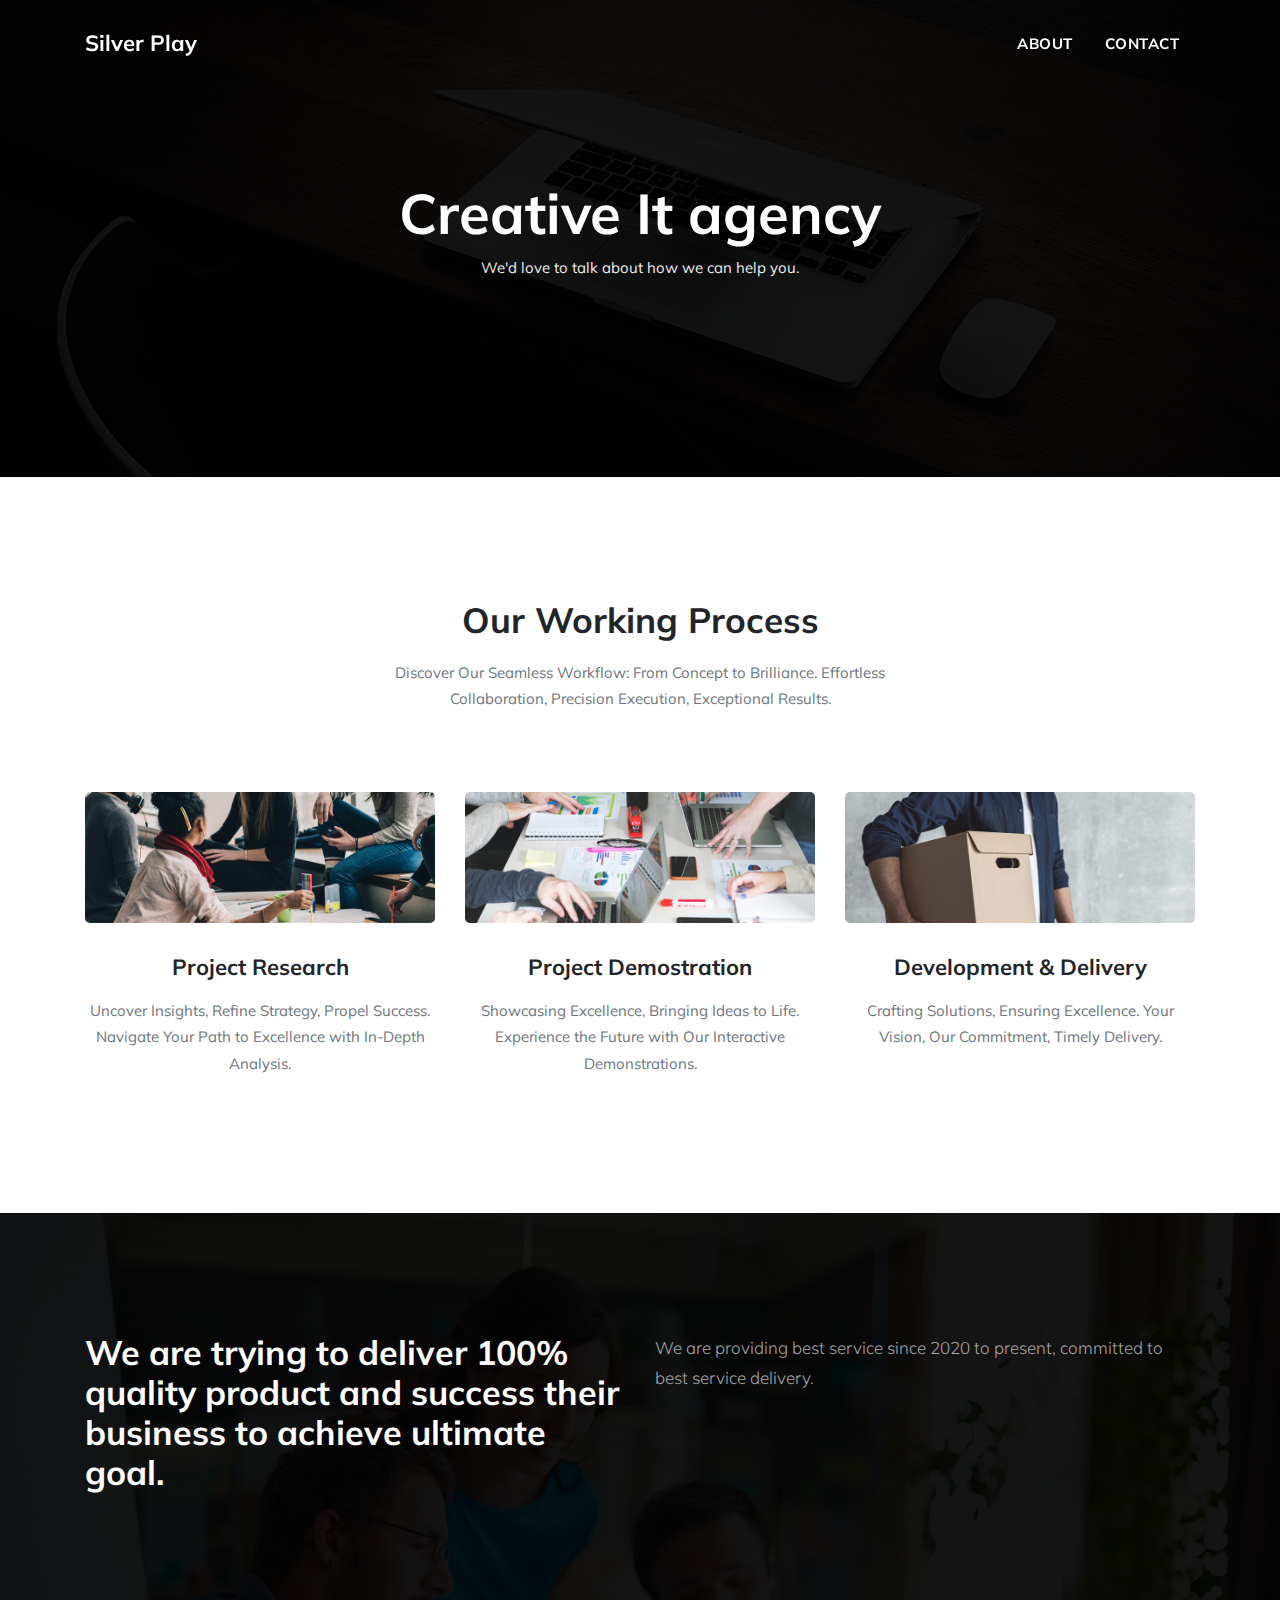
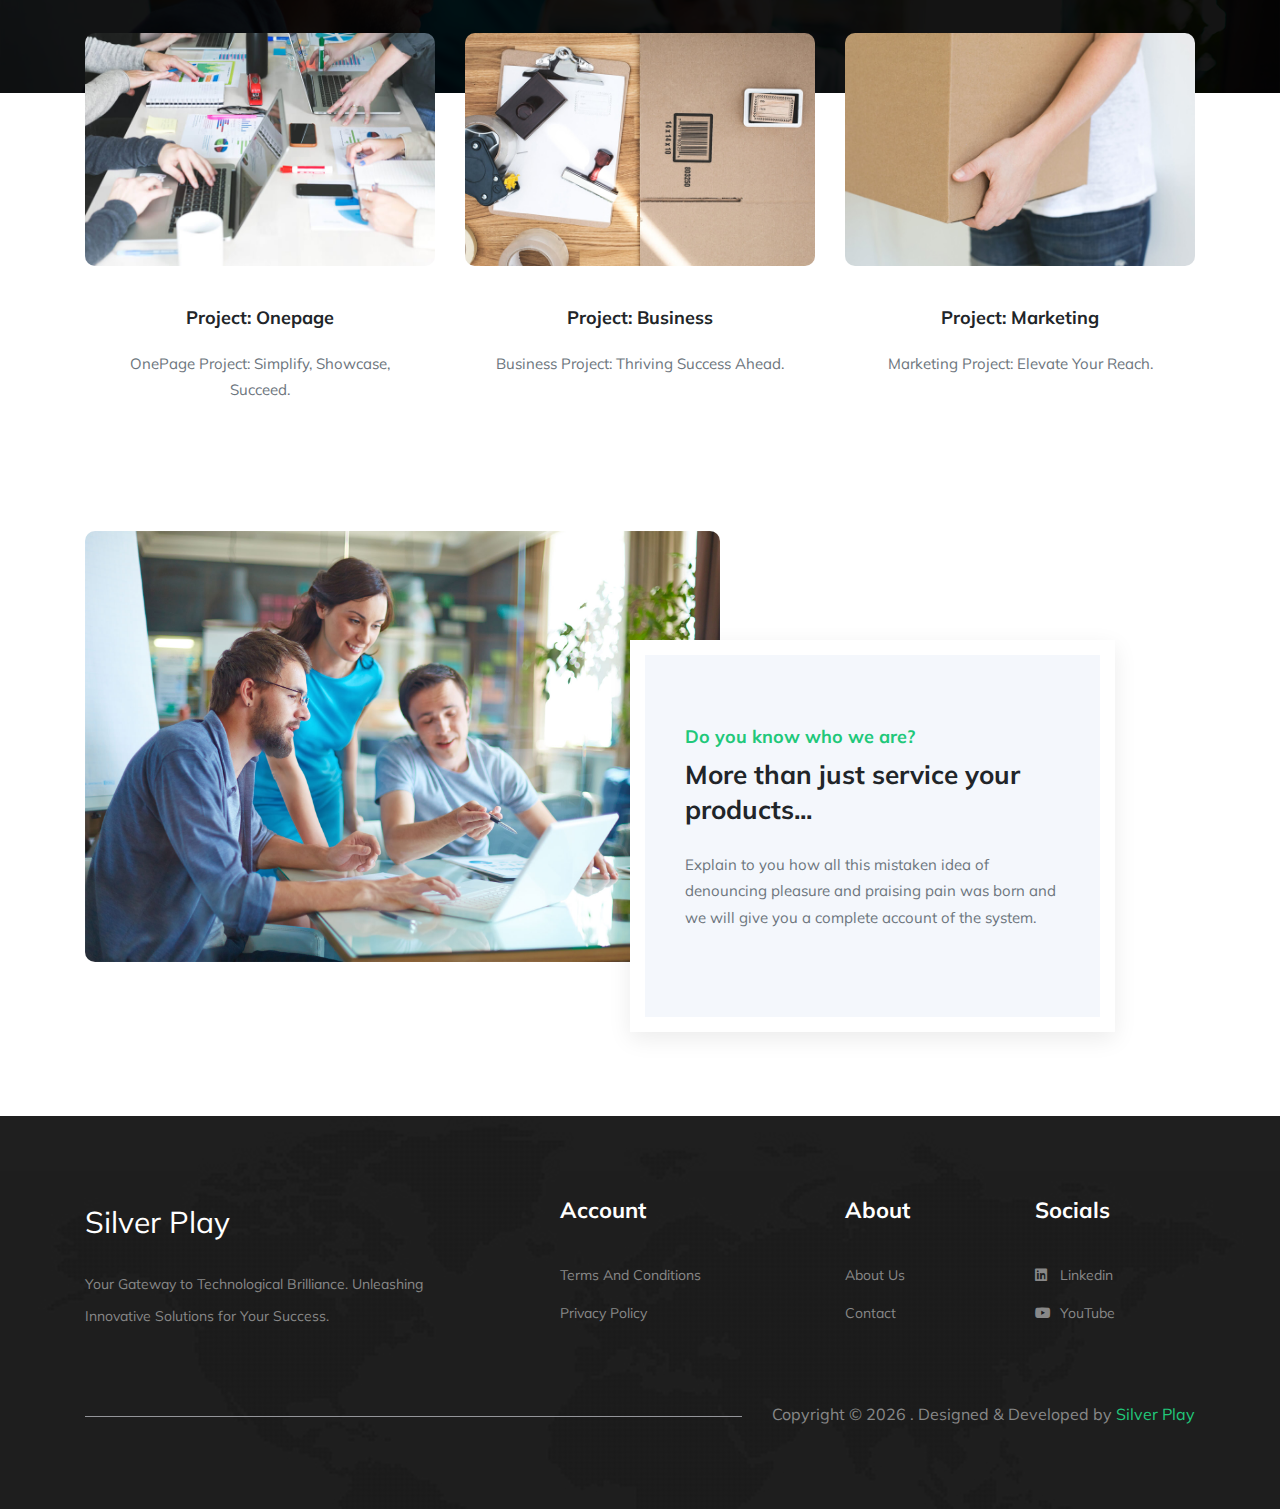
==== commit 8b86647a: "Add files via upload" ====
--- a/theme/about.html
+++ b/theme/about.html
@@ -67,8 +67,7 @@
       crossorigin="anonymous"
     ></script>
   </head>
-  <body id="top-header"></body>
-</html>
+  <body id="top-header">
 
 <!-- LOADER TEMPLATE -->
 <div id="page-loader">
@@ -407,12 +406,12 @@
                 ><i class="fab fa-pinterest-p"></i>Pinterest
               </a>
             </li>
-            <li>
-              <a href="https://themefisher.com/"
+             -->
+            <li>
+              <a href="https://www.linkedin.com/company/silver-play"
                 ><i class="fab fa-linkedin"></i>linkedin
               </a>
             </li>
-             -->
             <li>
               <a href="https://www.youtube.com/@Silver-Play-Solutions"
                 ><i class="fab fa-youtube"></i>YouTube
--- a/theme/plugins/fontawesome/css/all.css
+++ b/theme/plugins/fontawesome/css/all.css
@@ -0,0 +1,4286 @@
+.fa,
+.fas,
+.far,
+.fal,
+.fab {
+  -moz-osx-font-smoothing: grayscale;
+  -webkit-font-smoothing: antialiased;
+  display: inline-block;
+  font-style: normal;
+  font-variant: normal;
+  text-rendering: auto;
+  line-height: 1; }
+
+.fa-lg {
+  font-size: 1.33333em;
+  line-height: 0.75em;
+  vertical-align: -.0667em; }
+
+.fa-xs {
+  font-size: .75em; }
+
+.fa-sm {
+  font-size: .875em; }
+
+.fa-1x {
+  font-size: 1em; }
+
+.fa-2x {
+  font-size: 2em; }
+
+.fa-3x {
+  font-size: 3em; }
+
+.fa-4x {
+  font-size: 4em; }
+
+.fa-5x {
+  font-size: 5em; }
+
+.fa-6x {
+  font-size: 6em; }
+
+.fa-7x {
+  font-size: 7em; }
+
+.fa-8x {
+  font-size: 8em; }
+
+.fa-9x {
+  font-size: 9em; }
+
+.fa-10x {
+  font-size: 10em; }
+
+.fa-fw {
+  text-align: center;
+  width: 1.25em; }
+
+.fa-ul {
+  list-style-type: none;
+  margin-left: 2.5em;
+  padding-left: 0; }
+  .fa-ul > li {
+    position: relative; }
+
+.fa-li {
+  left: -2em;
+  position: absolute;
+  text-align: center;
+  width: 2em;
+  line-height: inherit; }
+
+.fa-border {
+  border: solid 0.08em #eee;
+  border-radius: .1em;
+  padding: .2em .25em .15em; }
+
+.fa-pull-left {
+  float: left; }
+
+.fa-pull-right {
+  float: right; }
+
+.fa.fa-pull-left,
+.fas.fa-pull-left,
+.far.fa-pull-left,
+.fal.fa-pull-left,
+.fab.fa-pull-left {
+  margin-right: .3em; }
+
+.fa.fa-pull-right,
+.fas.fa-pull-right,
+.far.fa-pull-right,
+.fal.fa-pull-right,
+.fab.fa-pull-right {
+  margin-left: .3em; }
+
+.fa-spin {
+  -webkit-animation: fa-spin 2s infinite linear;
+          animation: fa-spin 2s infinite linear; }
+
+.fa-pulse {
+  -webkit-animation: fa-spin 1s infinite steps(8);
+          animation: fa-spin 1s infinite steps(8); }
+
+@-webkit-keyframes fa-spin {
+  0% {
+    -webkit-transform: rotate(0deg);
+            transform: rotate(0deg); }
+  100% {
+    -webkit-transform: rotate(360deg);
+            transform: rotate(360deg); } }
+
+@keyframes fa-spin {
+  0% {
+    -webkit-transform: rotate(0deg);
+            transform: rotate(0deg); }
+  100% {
+    -webkit-transform: rotate(360deg);
+            transform: rotate(360deg); } }
+
+.fa-rotate-90 {
+  -ms-filter: "progid:DXImageTransform.Microsoft.BasicImage(rotation=1)";
+  -webkit-transform: rotate(90deg);
+          transform: rotate(90deg); }
+
+.fa-rotate-180 {
+  -ms-filter: "progid:DXImageTransform.Microsoft.BasicImage(rotation=2)";
+  -webkit-transform: rotate(180deg);
+          transform: rotate(180deg); }
+
+.fa-rotate-270 {
+  -ms-filter: "progid:DXImageTransform.Microsoft.BasicImage(rotation=3)";
+  -webkit-transform: rotate(270deg);
+          transform: rotate(270deg); }
+
+.fa-flip-horizontal {
+  -ms-filter: "progid:DXImageTransform.Microsoft.BasicImage(rotation=0, mirror=1)";
+  -webkit-transform: scale(-1, 1);
+          transform: scale(-1, 1); }
+
+.fa-flip-vertical {
+  -ms-filter: "progid:DXImageTransform.Microsoft.BasicImage(rotation=2, mirror=1)";
+  -webkit-transform: scale(1, -1);
+          transform: scale(1, -1); }
+
+.fa-flip-both, .fa-flip-horizontal.fa-flip-vertical {
+  -ms-filter: "progid:DXImageTransform.Microsoft.BasicImage(rotation=2, mirror=1)";
+  -webkit-transform: scale(-1, -1);
+          transform: scale(-1, -1); }
+
+:root .fa-rotate-90,
+:root .fa-rotate-180,
+:root .fa-rotate-270,
+:root .fa-flip-horizontal,
+:root .fa-flip-vertical,
+:root .fa-flip-both {
+  -webkit-filter: none;
+          filter: none; }
+
+.fa-stack {
+  display: inline-block;
+  height: 2em;
+  line-height: 2em;
+  position: relative;
+  vertical-align: middle;
+  width: 2.5em; }
+
+.fa-stack-1x,
+.fa-stack-2x {
+  left: 0;
+  position: absolute;
+  text-align: center;
+  width: 100%; }
+
+.fa-stack-1x {
+  line-height: inherit; }
+
+.fa-stack-2x {
+  font-size: 2em; }
+
+.fa-inverse {
+  color: #fff; }
+
+/* Font Awesome uses the Unicode Private Use Area (PUA) to ensure screen
+readers do not read off random characters that represent icons */
+.fa-500px:before {
+  content: "\f26e"; }
+
+.fa-accessible-icon:before {
+  content: "\f368"; }
+
+.fa-accusoft:before {
+  content: "\f369"; }
+
+.fa-acquisitions-incorporated:before {
+  content: "\f6af"; }
+
+.fa-ad:before {
+  content: "\f641"; }
+
+.fa-address-book:before {
+  content: "\f2b9"; }
+
+.fa-address-card:before {
+  content: "\f2bb"; }
+
+.fa-adjust:before {
+  content: "\f042"; }
+
+.fa-adn:before {
+  content: "\f170"; }
+
+.fa-adobe:before {
+  content: "\f778"; }
+
+.fa-adversal:before {
+  content: "\f36a"; }
+
+.fa-affiliatetheme:before {
+  content: "\f36b"; }
+
+.fa-air-freshener:before {
+  content: "\f5d0"; }
+
+.fa-algolia:before {
+  content: "\f36c"; }
+
+.fa-align-center:before {
+  content: "\f037"; }
+
+.fa-align-justify:before {
+  content: "\f039"; }
+
+.fa-align-left:before {
+  content: "\f036"; }
+
+.fa-align-right:before {
+  content: "\f038"; }
+
+.fa-alipay:before {
+  content: "\f642"; }
+
+.fa-allergies:before {
+  content: "\f461"; }
+
+.fa-amazon:before {
+  content: "\f270"; }
+
+.fa-amazon-pay:before {
+  content: "\f42c"; }
+
+.fa-ambulance:before {
+  content: "\f0f9"; }
+
+.fa-american-sign-language-interpreting:before {
+  content: "\f2a3"; }
+
+.fa-amilia:before {
+  content: "\f36d"; }
+
+.fa-anchor:before {
+  content: "\f13d"; }
+
+.fa-android:before {
+  content: "\f17b"; }
+
+.fa-angellist:before {
+  content: "\f209"; }
+
+.fa-angle-double-down:before {
+  content: "\f103"; }
+
+.fa-angle-double-left:before {
+  content: "\f100"; }
+
+.fa-angle-double-right:before {
+  content: "\f101"; }
+
+.fa-angle-double-up:before {
+  content: "\f102"; }
+
+.fa-angle-down:before {
+  content: "\f107"; }
+
+.fa-angle-left:before {
+  content: "\f104"; }
+
+.fa-angle-right:before {
+  content: "\f105"; }
+
+.fa-angle-up:before {
+  content: "\f106"; }
+
+.fa-angry:before {
+  content: "\f556"; }
+
+.fa-angrycreative:before {
+  content: "\f36e"; }
+
+.fa-angular:before {
+  content: "\f420"; }
+
+.fa-ankh:before {
+  content: "\f644"; }
+
+.fa-app-store:before {
+  content: "\f36f"; }
+
+.fa-app-store-ios:before {
+  content: "\f370"; }
+
+.fa-apper:before {
+  content: "\f371"; }
+
+.fa-apple:before {
+  content: "\f179"; }
+
+.fa-apple-alt:before {
+  content: "\f5d1"; }
+
+.fa-apple-pay:before {
+  content: "\f415"; }
+
+.fa-archive:before {
+  content: "\f187"; }
+
+.fa-archway:before {
+  content: "\f557"; }
+
+.fa-arrow-alt-circle-down:before {
+  content: "\f358"; }
+
+.fa-arrow-alt-circle-left:before {
+  content: "\f359"; }
+
+.fa-arrow-alt-circle-right:before {
+  content: "\f35a"; }
+
+.fa-arrow-alt-circle-up:before {
+  content: "\f35b"; }
+
+.fa-arrow-circle-down:before {
+  content: "\f0ab"; }
+
+.fa-arrow-circle-left:before {
+  content: "\f0a8"; }
+
+.fa-arrow-circle-right:before {
+  content: "\f0a9"; }
+
+.fa-arrow-circle-up:before {
+  content: "\f0aa"; }
+
+.fa-arrow-down:before {
+  content: "\f063"; }
+
+.fa-arrow-left:before {
+  content: "\f060"; }
+
+.fa-arrow-right:before {
+  content: "\f061"; }
+
+.fa-arrow-up:before {
+  content: "\f062"; }
+
+.fa-arrows-alt:before {
+  content: "\f0b2"; }
+
+.fa-arrows-alt-h:before {
+  content: "\f337"; }
+
+.fa-arrows-alt-v:before {
+  content: "\f338"; }
+
+.fa-artstation:before {
+  content: "\f77a"; }
+
+.fa-assistive-listening-systems:before {
+  content: "\f2a2"; }
+
+.fa-asterisk:before {
+  content: "\f069"; }
+
+.fa-asymmetrik:before {
+  content: "\f372"; }
+
+.fa-at:before {
+  content: "\f1fa"; }
+
+.fa-atlas:before {
+  content: "\f558"; }
+
+.fa-atlassian:before {
+  content: "\f77b"; }
+
+.fa-atom:before {
+  content: "\f5d2"; }
+
+.fa-audible:before {
+  content: "\f373"; }
+
+.fa-audio-description:before {
+  content: "\f29e"; }
+
+.fa-autoprefixer:before {
+  content: "\f41c"; }
+
+.fa-avianex:before {
+  content: "\f374"; }
+
+.fa-aviato:before {
+  content: "\f421"; }
+
+.fa-award:before {
+  content: "\f559"; }
+
+.fa-aws:before {
+  content: "\f375"; }
+
+.fa-baby:before {
+  content: "\f77c"; }
+
+.fa-baby-carriage:before {
+  content: "\f77d"; }
+
+.fa-backspace:before {
+  content: "\f55a"; }
+
+.fa-backward:before {
+  content: "\f04a"; }
+
+.fa-bacon:before {
+  content: "\f7e5"; }
+
+.fa-balance-scale:before {
+  content: "\f24e"; }
+
+.fa-ban:before {
+  content: "\f05e"; }
+
+.fa-band-aid:before {
+  content: "\f462"; }
+
+.fa-bandcamp:before {
+  content: "\f2d5"; }
+
+.fa-barcode:before {
+  content: "\f02a"; }
+
+.fa-bars:before {
+  content: "\f0c9"; }
+
+.fa-baseball-ball:before {
+  content: "\f433"; }
+
+.fa-basketball-ball:before {
+  content: "\f434"; }
+
+.fa-bath:before {
+  content: "\f2cd"; }
+
+.fa-battery-empty:before {
+  content: "\f244"; }
+
+.fa-battery-full:before {
+  content: "\f240"; }
+
+.fa-battery-half:before {
+  content: "\f242"; }
+
+.fa-battery-quarter:before {
+  content: "\f243"; }
+
+.fa-battery-three-quarters:before {
+  content: "\f241"; }
+
+.fa-bed:before {
+  content: "\f236"; }
+
+.fa-beer:before {
+  content: "\f0fc"; }
+
+.fa-behance:before {
+  content: "\f1b4"; }
+
+.fa-behance-square:before {
+  content: "\f1b5"; }
+
+.fa-bell:before {
+  content: "\f0f3"; }
+
+.fa-bell-slash:before {
+  content: "\f1f6"; }
+
+.fa-bezier-curve:before {
+  content: "\f55b"; }
+
+.fa-bible:before {
+  content: "\f647"; }
+
+.fa-bicycle:before {
+  content: "\f206"; }
+
+.fa-bimobject:before {
+  content: "\f378"; }
+
+.fa-binoculars:before {
+  content: "\f1e5"; }
+
+.fa-biohazard:before {
+  content: "\f780"; }
+
+.fa-birthday-cake:before {
+  content: "\f1fd"; }
+
+.fa-bitbucket:before {
+  content: "\f171"; }
+
+.fa-bitcoin:before {
+  content: "\f379"; }
+
+.fa-bity:before {
+  content: "\f37a"; }
+
+.fa-black-tie:before {
+  content: "\f27e"; }
+
+.fa-blackberry:before {
+  content: "\f37b"; }
+
+.fa-blender:before {
+  content: "\f517"; }
+
+.fa-blender-phone:before {
+  content: "\f6b6"; }
+
+.fa-blind:before {
+  content: "\f29d"; }
+
+.fa-blog:before {
+  content: "\f781"; }
+
+.fa-blogger:before {
+  content: "\f37c"; }
+
+.fa-blogger-b:before {
+  content: "\f37d"; }
+
+.fa-bluetooth:before {
+  content: "\f293"; }
+
+.fa-bluetooth-b:before {
+  content: "\f294"; }
+
+.fa-bold:before {
+  content: "\f032"; }
+
+.fa-bolt:before {
+  content: "\f0e7"; }
+
+.fa-bomb:before {
+  content: "\f1e2"; }
+
+.fa-bone:before {
+  content: "\f5d7"; }
+
+.fa-bong:before {
+  content: "\f55c"; }
+
+.fa-book:before {
+  content: "\f02d"; }
+
+.fa-book-dead:before {
+  content: "\f6b7"; }
+
+.fa-book-medical:before {
+  content: "\f7e6"; }
+
+.fa-book-open:before {
+  content: "\f518"; }
+
+.fa-book-reader:before {
+  content: "\f5da"; }
+
+.fa-bookmark:before {
+  content: "\f02e"; }
+
+.fa-bowling-ball:before {
+  content: "\f436"; }
+
+.fa-box:before {
+  content: "\f466"; }
+
+.fa-box-open:before {
+  content: "\f49e"; }
+
+.fa-boxes:before {
+  content: "\f468"; }
+
+.fa-braille:before {
+  content: "\f2a1"; }
+
+.fa-brain:before {
+  content: "\f5dc"; }
+
+.fa-bread-slice:before {
+  content: "\f7ec"; }
+
+.fa-briefcase:before {
+  content: "\f0b1"; }
+
+.fa-briefcase-medical:before {
+  content: "\f469"; }
+
+.fa-broadcast-tower:before {
+  content: "\f519"; }
+
+.fa-broom:before {
+  content: "\f51a"; }
+
+.fa-brush:before {
+  content: "\f55d"; }
+
+.fa-btc:before {
+  content: "\f15a"; }
+
+.fa-bug:before {
+  content: "\f188"; }
+
+.fa-building:before {
+  content: "\f1ad"; }
+
+.fa-bullhorn:before {
+  content: "\f0a1"; }
+
+.fa-bullseye:before {
+  content: "\f140"; }
+
+.fa-burn:before {
+  content: "\f46a"; }
+
+.fa-buromobelexperte:before {
+  content: "\f37f"; }
+
+.fa-bus:before {
+  content: "\f207"; }
+
+.fa-bus-alt:before {
+  content: "\f55e"; }
+
+.fa-business-time:before {
+  content: "\f64a"; }
+
+.fa-buysellads:before {
+  content: "\f20d"; }
+
+.fa-calculator:before {
+  content: "\f1ec"; }
+
+.fa-calendar:before {
+  content: "\f133"; }
+
+.fa-calendar-alt:before {
+  content: "\f073"; }
+
+.fa-calendar-check:before {
+  content: "\f274"; }
+
+.fa-calendar-day:before {
+  content: "\f783"; }
+
+.fa-calendar-minus:before {
+  content: "\f272"; }
+
+.fa-calendar-plus:before {
+  content: "\f271"; }
+
+.fa-calendar-times:before {
+  content: "\f273"; }
+
+.fa-calendar-week:before {
+  content: "\f784"; }
+
+.fa-camera:before {
+  content: "\f030"; }
+
+.fa-camera-retro:before {
+  content: "\f083"; }
+
+.fa-campground:before {
+  content: "\f6bb"; }
+
+.fa-canadian-maple-leaf:before {
+  content: "\f785"; }
+
+.fa-candy-cane:before {
+  content: "\f786"; }
+
+.fa-cannabis:before {
+  content: "\f55f"; }
+
+.fa-capsules:before {
+  content: "\f46b"; }
+
+.fa-car:before {
+  content: "\f1b9"; }
+
+.fa-car-alt:before {
+  content: "\f5de"; }
+
+.fa-car-battery:before {
+  content: "\f5df"; }
+
+.fa-car-crash:before {
+  content: "\f5e1"; }
+
+.fa-car-side:before {
+  content: "\f5e4"; }
+
+.fa-caret-down:before {
+  content: "\f0d7"; }
+
+.fa-caret-left:before {
+  content: "\f0d9"; }
+
+.fa-caret-right:before {
+  content: "\f0da"; }
+
+.fa-caret-square-down:before {
+  content: "\f150"; }
+
+.fa-caret-square-left:before {
+  content: "\f191"; }
+
+.fa-caret-square-right:before {
+  content: "\f152"; }
+
+.fa-caret-square-up:before {
+  content: "\f151"; }
+
+.fa-caret-up:before {
+  content: "\f0d8"; }
+
+.fa-carrot:before {
+  content: "\f787"; }
+
+.fa-cart-arrow-down:before {
+  content: "\f218"; }
+
+.fa-cart-plus:before {
+  content: "\f217"; }
+
+.fa-cash-register:before {
+  content: "\f788"; }
+
+.fa-cat:before {
+  content: "\f6be"; }
+
+.fa-cc-amazon-pay:before {
+  content: "\f42d"; }
+
+.fa-cc-amex:before {
+  content: "\f1f3"; }
+
+.fa-cc-apple-pay:before {
+  content: "\f416"; }
+
+.fa-cc-diners-club:before {
+  content: "\f24c"; }
+
+.fa-cc-discover:before {
+  content: "\f1f2"; }
+
+.fa-cc-jcb:before {
+  content: "\f24b"; }
+
+.fa-cc-mastercard:before {
+  content: "\f1f1"; }
+
+.fa-cc-paypal:before {
+  content: "\f1f4"; }
+
+.fa-cc-stripe:before {
+  content: "\f1f5"; }
+
+.fa-cc-visa:before {
+  content: "\f1f0"; }
+
+.fa-centercode:before {
+  content: "\f380"; }
+
+.fa-centos:before {
+  content: "\f789"; }
+
+.fa-certificate:before {
+  content: "\f0a3"; }
+
+.fa-chair:before {
+  content: "\f6c0"; }
+
+.fa-chalkboard:before {
+  content: "\f51b"; }
+
+.fa-chalkboard-teacher:before {
+  content: "\f51c"; }
+
+.fa-charging-station:before {
+  content: "\f5e7"; }
+
+.fa-chart-area:before {
+  content: "\f1fe"; }
+
+.fa-chart-bar:before {
+  content: "\f080"; }
+
+.fa-chart-line:before {
+  content: "\f201"; }
+
+.fa-chart-pie:before {
+  content: "\f200"; }
+
+.fa-check:before {
+  content: "\f00c"; }
+
+.fa-check-circle:before {
+  content: "\f058"; }
+
+.fa-check-double:before {
+  content: "\f560"; }
+
+.fa-check-square:before {
+  content: "\f14a"; }
+
+.fa-cheese:before {
+  content: "\f7ef"; }
+
+.fa-chess:before {
+  content: "\f439"; }
+
+.fa-chess-bishop:before {
+  content: "\f43a"; }
+
+.fa-chess-board:before {
+  content: "\f43c"; }
+
+.fa-chess-king:before {
+  content: "\f43f"; }
+
+.fa-chess-knight:before {
+  content: "\f441"; }
+
+.fa-chess-pawn:before {
+  content: "\f443"; }
+
+.fa-chess-queen:before {
+  content: "\f445"; }
+
+.fa-chess-rook:before {
+  content: "\f447"; }
+
+.fa-chevron-circle-down:before {
+  content: "\f13a"; }
+
+.fa-chevron-circle-left:before {
+  content: "\f137"; }
+
+.fa-chevron-circle-right:before {
+  content: "\f138"; }
+
+.fa-chevron-circle-up:before {
+  content: "\f139"; }
+
+.fa-chevron-down:before {
+  content: "\f078"; }
+
+.fa-chevron-left:before {
+  content: "\f053"; }
+
+.fa-chevron-right:before {
+  content: "\f054"; }
+
+.fa-chevron-up:before {
+  content: "\f077"; }
+
+.fa-child:before {
+  content: "\f1ae"; }
+
+.fa-chrome:before {
+  content: "\f268"; }
+
+.fa-church:before {
+  content: "\f51d"; }
+
+.fa-circle:before {
+  content: "\f111"; }
+
+.fa-circle-notch:before {
+  content: "\f1ce"; }
+
+.fa-city:before {
+  content: "\f64f"; }
+
+.fa-clinic-medical:before {
+  content: "\f7f2"; }
+
+.fa-clipboard:before {
+  content: "\f328"; }
+
+.fa-clipboard-check:before {
+  content: "\f46c"; }
+
+.fa-clipboard-list:before {
+  content: "\f46d"; }
+
+.fa-clock:before {
+  content: "\f017"; }
+
+.fa-clone:before {
+  content: "\f24d"; }
+
+.fa-closed-captioning:before {
+  content: "\f20a"; }
+
+.fa-cloud:before {
+  content: "\f0c2"; }
+
+.fa-cloud-download-alt:before {
+  content: "\f381"; }
+
+.fa-cloud-meatball:before {
+  content: "\f73b"; }
+
+.fa-cloud-moon:before {
+  content: "\f6c3"; }
+
+.fa-cloud-moon-rain:before {
+  content: "\f73c"; }
+
+.fa-cloud-rain:before {
+  content: "\f73d"; }
+
+.fa-cloud-showers-heavy:before {
+  content: "\f740"; }
+
+.fa-cloud-sun:before {
+  content: "\f6c4"; }
+
+.fa-cloud-sun-rain:before {
+  content: "\f743"; }
+
+.fa-cloud-upload-alt:before {
+  content: "\f382"; }
+
+.fa-cloudscale:before {
+  content: "\f383"; }
+
+.fa-cloudsmith:before {
+  content: "\f384"; }
+
+.fa-cloudversify:before {
+  content: "\f385"; }
+
+.fa-cocktail:before {
+  content: "\f561"; }
+
+.fa-code:before {
+  content: "\f121"; }
+
+.fa-code-branch:before {
+  content: "\f126"; }
+
+.fa-codepen:before {
+  content: "\f1cb"; }
+
+.fa-codiepie:before {
+  content: "\f284"; }
+
+.fa-coffee:before {
+  content: "\f0f4"; }
+
+.fa-cog:before {
+  content: "\f013"; }
+
+.fa-cogs:before {
+  content: "\f085"; }
+
+.fa-coins:before {
+  content: "\f51e"; }
+
+.fa-columns:before {
+  content: "\f0db"; }
+
+.fa-comment:before {
+  content: "\f075"; }
+
+.fa-comment-alt:before {
+  content: "\f27a"; }
+
+.fa-comment-dollar:before {
+  content: "\f651"; }
+
+.fa-comment-dots:before {
+  content: "\f4ad"; }
+
+.fa-comment-medical:before {
+  content: "\f7f5"; }
+
+.fa-comment-slash:before {
+  content: "\f4b3"; }
+
+.fa-comments:before {
+  content: "\f086"; }
+
+.fa-comments-dollar:before {
+  content: "\f653"; }
+
+.fa-compact-disc:before {
+  content: "\f51f"; }
+
+.fa-compass:before {
+  content: "\f14e"; }
+
+.fa-compress:before {
+  content: "\f066"; }
+
+.fa-compress-arrows-alt:before {
+  content: "\f78c"; }
+
+.fa-concierge-bell:before {
+  content: "\f562"; }
+
+.fa-confluence:before {
+  content: "\f78d"; }
+
+.fa-connectdevelop:before {
+  content: "\f20e"; }
+
+.fa-contao:before {
+  content: "\f26d"; }
+
+.fa-cookie:before {
+  content: "\f563"; }
+
+.fa-cookie-bite:before {
+  content: "\f564"; }
+
+.fa-copy:before {
+  content: "\f0c5"; }
+
+.fa-copyright:before {
+  content: "\f1f9"; }
+
+.fa-couch:before {
+  content: "\f4b8"; }
+
+.fa-cpanel:before {
+  content: "\f388"; }
+
+.fa-creative-commons:before {
+  content: "\f25e"; }
+
+.fa-creative-commons-by:before {
+  content: "\f4e7"; }
+
+.fa-creative-commons-nc:before {
+  content: "\f4e8"; }
+
+.fa-creative-commons-nc-eu:before {
+  content: "\f4e9"; }
+
+.fa-creative-commons-nc-jp:before {
+  content: "\f4ea"; }
+
+.fa-creative-commons-nd:before {
+  content: "\f4eb"; }
+
+.fa-creative-commons-pd:before {
+  content: "\f4ec"; }
+
+.fa-creative-commons-pd-alt:before {
+  content: "\f4ed"; }
+
+.fa-creative-commons-remix:before {
+  content: "\f4ee"; }
+
+.fa-creative-commons-sa:before {
+  content: "\f4ef"; }
+
+.fa-creative-commons-sampling:before {
+  content: "\f4f0"; }
+
+.fa-creative-commons-sampling-plus:before {
+  content: "\f4f1"; }
+
+.fa-creative-commons-share:before {
+  content: "\f4f2"; }
+
+.fa-creative-commons-zero:before {
+  content: "\f4f3"; }
+
+.fa-credit-card:before {
+  content: "\f09d"; }
+
+.fa-critical-role:before {
+  content: "\f6c9"; }
+
+.fa-crop:before {
+  content: "\f125"; }
+
+.fa-crop-alt:before {
+  content: "\f565"; }
+
+.fa-cross:before {
+  content: "\f654"; }
+
+.fa-crosshairs:before {
+  content: "\f05b"; }
+
+.fa-crow:before {
+  content: "\f520"; }
+
+.fa-crown:before {
+  content: "\f521"; }
+
+.fa-crutch:before {
+  content: "\f7f7"; }
+
+.fa-css3:before {
+  content: "\f13c"; }
+
+.fa-css3-alt:before {
+  content: "\f38b"; }
+
+.fa-cube:before {
+  content: "\f1b2"; }
+
+.fa-cubes:before {
+  content: "\f1b3"; }
+
+.fa-cut:before {
+  content: "\f0c4"; }
+
+.fa-cuttlefish:before {
+  content: "\f38c"; }
+
+.fa-d-and-d:before {
+  content: "\f38d"; }
+
+.fa-d-and-d-beyond:before {
+  content: "\f6ca"; }
+
+.fa-dashcube:before {
+  content: "\f210"; }
+
+.fa-database:before {
+  content: "\f1c0"; }
+
+.fa-deaf:before {
+  content: "\f2a4"; }
+
+.fa-delicious:before {
+  content: "\f1a5"; }
+
+.fa-democrat:before {
+  content: "\f747"; }
+
+.fa-deploydog:before {
+  content: "\f38e"; }
+
+.fa-deskpro:before {
+  content: "\f38f"; }
+
+.fa-desktop:before {
+  content: "\f108"; }
+
+.fa-dev:before {
+  content: "\f6cc"; }
+
+.fa-deviantart:before {
+  content: "\f1bd"; }
+
+.fa-dharmachakra:before {
+  content: "\f655"; }
+
+.fa-dhl:before {
+  content: "\f790"; }
+
+.fa-diagnoses:before {
+  content: "\f470"; }
+
+.fa-diaspora:before {
+  content: "\f791"; }
+
+.fa-dice:before {
+  content: "\f522"; }
+
+.fa-dice-d20:before {
+  content: "\f6cf"; }
+
+.fa-dice-d6:before {
+  content: "\f6d1"; }
+
+.fa-dice-five:before {
+  content: "\f523"; }
+
+.fa-dice-four:before {
+  content: "\f524"; }
+
+.fa-dice-one:before {
+  content: "\f525"; }
+
+.fa-dice-six:before {
+  content: "\f526"; }
+
+.fa-dice-three:before {
+  content: "\f527"; }
+
+.fa-dice-two:before {
+  content: "\f528"; }
+
+.fa-digg:before {
+  content: "\f1a6"; }
+
+.fa-digital-ocean:before {
+  content: "\f391"; }
+
+.fa-digital-tachograph:before {
+  content: "\f566"; }
+
+.fa-directions:before {
+  content: "\f5eb"; }
+
+.fa-discord:before {
+  content: "\f392"; }
+
+.fa-discourse:before {
+  content: "\f393"; }
+
+.fa-divide:before {
+  content: "\f529"; }
+
+.fa-dizzy:before {
+  content: "\f567"; }
+
+.fa-dna:before {
+  content: "\f471"; }
+
+.fa-dochub:before {
+  content: "\f394"; }
+
+.fa-docker:before {
+  content: "\f395"; }
+
+.fa-dog:before {
+  content: "\f6d3"; }
+
+.fa-dollar-sign:before {
+  content: "\f155"; }
+
+.fa-dolly:before {
+  content: "\f472"; }
+
+.fa-dolly-flatbed:before {
+  content: "\f474"; }
+
+.fa-donate:before {
+  content: "\f4b9"; }
+
+.fa-door-closed:before {
+  content: "\f52a"; }
+
+.fa-door-open:before {
+  content: "\f52b"; }
+
+.fa-dot-circle:before {
+  content: "\f192"; }
+
+.fa-dove:before {
+  content: "\f4ba"; }
+
+.fa-download:before {
+  content: "\f019"; }
+
+.fa-draft2digital:before {
+  content: "\f396"; }
+
+.fa-drafting-compass:before {
+  content: "\f568"; }
+
+.fa-dragon:before {
+  content: "\f6d5"; }
+
+.fa-draw-polygon:before {
+  content: "\f5ee"; }
+
+.fa-dribbble:before {
+  content: "\f17d"; }
+
+.fa-dribbble-square:before {
+  content: "\f397"; }
+
+.fa-dropbox:before {
+  content: "\f16b"; }
+
+.fa-drum:before {
+  content: "\f569"; }
+
+.fa-drum-steelpan:before {
+  content: "\f56a"; }
+
+.fa-drumstick-bite:before {
+  content: "\f6d7"; }
+
+.fa-drupal:before {
+  content: "\f1a9"; }
+
+.fa-dumbbell:before {
+  content: "\f44b"; }
+
+.fa-dumpster:before {
+  content: "\f793"; }
+
+.fa-dumpster-fire:before {
+  content: "\f794"; }
+
+.fa-dungeon:before {
+  content: "\f6d9"; }
+
+.fa-dyalog:before {
+  content: "\f399"; }
+
+.fa-earlybirds:before {
+  content: "\f39a"; }
+
+.fa-ebay:before {
+  content: "\f4f4"; }
+
+.fa-edge:before {
+  content: "\f282"; }
+
+.fa-edit:before {
+  content: "\f044"; }
+
+.fa-egg:before {
+  content: "\f7fb"; }
+
+.fa-eject:before {
+  content: "\f052"; }
+
+.fa-elementor:before {
+  content: "\f430"; }
+
+.fa-ellipsis-h:before {
+  content: "\f141"; }
+
+.fa-ellipsis-v:before {
+  content: "\f142"; }
+
+.fa-ello:before {
+  content: "\f5f1"; }
+
+.fa-ember:before {
+  content: "\f423"; }
+
+.fa-empire:before {
+  content: "\f1d1"; }
+
+.fa-envelope:before {
+  content: "\f0e0"; }
+
+.fa-envelope-open:before {
+  content: "\f2b6"; }
+
+.fa-envelope-open-text:before {
+  content: "\f658"; }
+
+.fa-envelope-square:before {
+  content: "\f199"; }
+
+.fa-envira:before {
+  content: "\f299"; }
+
+.fa-equals:before {
+  content: "\f52c"; }
+
+.fa-eraser:before {
+  content: "\f12d"; }
+
+.fa-erlang:before {
+  content: "\f39d"; }
+
+.fa-ethereum:before {
+  content: "\f42e"; }
+
+.fa-ethernet:before {
+  content: "\f796"; }
+
+.fa-etsy:before {
+  content: "\f2d7"; }
+
+.fa-euro-sign:before {
+  content: "\f153"; }
+
+.fa-exchange-alt:before {
+  content: "\f362"; }
+
+.fa-exclamation:before {
+  content: "\f12a"; }
+
+.fa-exclamation-circle:before {
+  content: "\f06a"; }
+
+.fa-exclamation-triangle:before {
+  content: "\f071"; }
+
+.fa-expand:before {
+  content: "\f065"; }
+
+.fa-expand-arrows-alt:before {
+  content: "\f31e"; }
+
+.fa-expeditedssl:before {
+  content: "\f23e"; }
+
+.fa-external-link-alt:before {
+  content: "\f35d"; }
+
+.fa-external-link-square-alt:before {
+  content: "\f360"; }
+
+.fa-eye:before {
+  content: "\f06e"; }
+
+.fa-eye-dropper:before {
+  content: "\f1fb"; }
+
+.fa-eye-slash:before {
+  content: "\f070"; }
+
+.fa-facebook:before {
+  content: "\f09a"; }
+
+.fa-facebook-f:before {
+  content: "\f39e"; }
+
+.fa-facebook-messenger:before {
+  content: "\f39f"; }
+
+.fa-facebook-square:before {
+  content: "\f082"; }
+
+.fa-fantasy-flight-games:before {
+  content: "\f6dc"; }
+
+.fa-fast-backward:before {
+  content: "\f049"; }
+
+.fa-fast-forward:before {
+  content: "\f050"; }
+
+.fa-fax:before {
+  content: "\f1ac"; }
+
+.fa-feather:before {
+  content: "\f52d"; }
+
+.fa-feather-alt:before {
+  content: "\f56b"; }
+
+.fa-fedex:before {
+  content: "\f797"; }
+
+.fa-fedora:before {
+  content: "\f798"; }
+
+.fa-female:before {
+  content: "\f182"; }
+
+.fa-fighter-jet:before {
+  content: "\f0fb"; }
+
+.fa-figma:before {
+  content: "\f799"; }
+
+.fa-file:before {
+  content: "\f15b"; }
+
+.fa-file-alt:before {
+  content: "\f15c"; }
+
+.fa-file-archive:before {
+  content: "\f1c6"; }
+
+.fa-file-audio:before {
+  content: "\f1c7"; }
+
+.fa-file-code:before {
+  content: "\f1c9"; }
+
+.fa-file-contract:before {
+  content: "\f56c"; }
+
+.fa-file-csv:before {
+  content: "\f6dd"; }
+
+.fa-file-download:before {
+  content: "\f56d"; }
+
+.fa-file-excel:before {
+  content: "\f1c3"; }
+
+.fa-file-export:before {
+  content: "\f56e"; }
+
+.fa-file-image:before {
+  content: "\f1c5"; }
+
+.fa-file-import:before {
+  content: "\f56f"; }
+
+.fa-file-invoice:before {
+  content: "\f570"; }
+
+.fa-file-invoice-dollar:before {
+  content: "\f571"; }
+
+.fa-file-medical:before {
+  content: "\f477"; }
+
+.fa-file-medical-alt:before {
+  content: "\f478"; }
+
+.fa-file-pdf:before {
+  content: "\f1c1"; }
+
+.fa-file-powerpoint:before {
+  content: "\f1c4"; }
+
+.fa-file-prescription:before {
+  content: "\f572"; }
+
+.fa-file-signature:before {
+  content: "\f573"; }
+
+.fa-file-upload:before {
+  content: "\f574"; }
+
+.fa-file-video:before {
+  content: "\f1c8"; }
+
+.fa-file-word:before {
+  content: "\f1c2"; }
+
+.fa-fill:before {
+  content: "\f575"; }
+
+.fa-fill-drip:before {
+  content: "\f576"; }
+
+.fa-film:before {
+  content: "\f008"; }
+
+.fa-filter:before {
+  content: "\f0b0"; }
+
+.fa-fingerprint:before {
+  content: "\f577"; }
+
+.fa-fire:before {
+  content: "\f06d"; }
+
+.fa-fire-alt:before {
+  content: "\f7e4"; }
+
+.fa-fire-extinguisher:before {
+  content: "\f134"; }
+
+.fa-firefox:before {
+  content: "\f269"; }
+
+.fa-first-aid:before {
+  content: "\f479"; }
+
+.fa-first-order:before {
+  content: "\f2b0"; }
+
+.fa-first-order-alt:before {
+  content: "\f50a"; }
+
+.fa-firstdraft:before {
+  content: "\f3a1"; }
+
+.fa-fish:before {
+  content: "\f578"; }
+
+.fa-fist-raised:before {
+  content: "\f6de"; }
+
+.fa-flag:before {
+  content: "\f024"; }
+
+.fa-flag-checkered:before {
+  content: "\f11e"; }
+
+.fa-flag-usa:before {
+  content: "\f74d"; }
+
+.fa-flask:before {
+  content: "\f0c3"; }
+
+.fa-flickr:before {
+  content: "\f16e"; }
+
+.fa-flipboard:before {
+  content: "\f44d"; }
+
+.fa-flushed:before {
+  content: "\f579"; }
+
+.fa-fly:before {
+  content: "\f417"; }
+
+.fa-folder:before {
+  content: "\f07b"; }
+
+.fa-folder-minus:before {
+  content: "\f65d"; }
+
+.fa-folder-open:before {
+  content: "\f07c"; }
+
+.fa-folder-plus:before {
+  content: "\f65e"; }
+
+.fa-font:before {
+  content: "\f031"; }
+
+.fa-font-awesome:before {
+  content: "\f2b4"; }
+
+.fa-font-awesome-alt:before {
+  content: "\f35c"; }
+
+.fa-font-awesome-flag:before {
+  content: "\f425"; }
+
+.fa-font-awesome-logo-full:before {
+  content: "\f4e6"; }
+
+.fa-fonticons:before {
+  content: "\f280"; }
+
+.fa-fonticons-fi:before {
+  content: "\f3a2"; }
+
+.fa-football-ball:before {
+  content: "\f44e"; }
+
+.fa-fort-awesome:before {
+  content: "\f286"; }
+
+.fa-fort-awesome-alt:before {
+  content: "\f3a3"; }
+
+.fa-forumbee:before {
+  content: "\f211"; }
+
+.fa-forward:before {
+  content: "\f04e"; }
+
+.fa-foursquare:before {
+  content: "\f180"; }
+
+.fa-free-code-camp:before {
+  content: "\f2c5"; }
+
+.fa-freebsd:before {
+  content: "\f3a4"; }
+
+.fa-frog:before {
+  content: "\f52e"; }
+
+.fa-frown:before {
+  content: "\f119"; }
+
+.fa-frown-open:before {
+  content: "\f57a"; }
+
+.fa-fulcrum:before {
+  content: "\f50b"; }
+
+.fa-funnel-dollar:before {
+  content: "\f662"; }
+
+.fa-futbol:before {
+  content: "\f1e3"; }
+
+.fa-galactic-republic:before {
+  content: "\f50c"; }
+
+.fa-galactic-senate:before {
+  content: "\f50d"; }
+
+.fa-gamepad:before {
+  content: "\f11b"; }
+
+.fa-gas-pump:before {
+  content: "\f52f"; }
+
+.fa-gavel:before {
+  content: "\f0e3"; }
+
+.fa-gem:before {
+  content: "\f3a5"; }
+
+.fa-genderless:before {
+  content: "\f22d"; }
+
+.fa-get-pocket:before {
+  content: "\f265"; }
+
+.fa-gg:before {
+  content: "\f260"; }
+
+.fa-gg-circle:before {
+  content: "\f261"; }
+
+.fa-ghost:before {
+  content: "\f6e2"; }
+
+.fa-gift:before {
+  content: "\f06b"; }
+
+.fa-gifts:before {
+  content: "\f79c"; }
+
+.fa-git:before {
+  content: "\f1d3"; }
+
+.fa-git-square:before {
+  content: "\f1d2"; }
+
+.fa-github:before {
+  content: "\f09b"; }
+
+.fa-github-alt:before {
+  content: "\f113"; }
+
+.fa-github-square:before {
+  content: "\f092"; }
+
+.fa-gitkraken:before {
+  content: "\f3a6"; }
+
+.fa-gitlab:before {
+  content: "\f296"; }
+
+.fa-gitter:before {
+  content: "\f426"; }
+
+.fa-glass-cheers:before {
+  content: "\f79f"; }
+
+.fa-glass-martini:before {
+  content: "\f000"; }
+
+.fa-glass-martini-alt:before {
+  content: "\f57b"; }
+
+.fa-glass-whiskey:before {
+  content: "\f7a0"; }
+
+.fa-glasses:before {
+  content: "\f530"; }
+
+.fa-glide:before {
+  content: "\f2a5"; }
+
+.fa-glide-g:before {
+  content: "\f2a6"; }
+
+.fa-globe:before {
+  content: "\f0ac"; }
+
+.fa-globe-africa:before {
+  content: "\f57c"; }
+
+.fa-globe-americas:before {
+  content: "\f57d"; }
+
+.fa-globe-asia:before {
+  content: "\f57e"; }
+
+.fa-globe-europe:before {
+  content: "\f7a2"; }
+
+.fa-gofore:before {
+  content: "\f3a7"; }
+
+.fa-golf-ball:before {
+  content: "\f450"; }
+
+.fa-goodreads:before {
+  content: "\f3a8"; }
+
+.fa-goodreads-g:before {
+  content: "\f3a9"; }
+
+.fa-google:before {
+  content: "\f1a0"; }
+
+.fa-google-drive:before {
+  content: "\f3aa"; }
+
+.fa-google-play:before {
+  content: "\f3ab"; }
+
+.fa-google-plus:before {
+  content: "\f2b3"; }
+
+.fa-google-plus-g:before {
+  content: "\f0d5"; }
+
+.fa-google-plus-square:before {
+  content: "\f0d4"; }
+
+.fa-google-wallet:before {
+  content: "\f1ee"; }
+
+.fa-gopuram:before {
+  content: "\f664"; }
+
+.fa-graduation-cap:before {
+  content: "\f19d"; }
+
+.fa-gratipay:before {
+  content: "\f184"; }
+
+.fa-grav:before {
+  content: "\f2d6"; }
+
+.fa-greater-than:before {
+  content: "\f531"; }
+
+.fa-greater-than-equal:before {
+  content: "\f532"; }
+
+.fa-grimace:before {
+  content: "\f57f"; }
+
+.fa-grin:before {
+  content: "\f580"; }
+
+.fa-grin-alt:before {
+  content: "\f581"; }
+
+.fa-grin-beam:before {
+  content: "\f582"; }
+
+.fa-grin-beam-sweat:before {
+  content: "\f583"; }
+
+.fa-grin-hearts:before {
+  content: "\f584"; }
+
+.fa-grin-squint:before {
+  content: "\f585"; }
+
+.fa-grin-squint-tears:before {
+  content: "\f586"; }
+
+.fa-grin-stars:before {
+  content: "\f587"; }
+
+.fa-grin-tears:before {
+  content: "\f588"; }
+
+.fa-grin-tongue:before {
+  content: "\f589"; }
+
+.fa-grin-tongue-squint:before {
+  content: "\f58a"; }
+
+.fa-grin-tongue-wink:before {
+  content: "\f58b"; }
+
+.fa-grin-wink:before {
+  content: "\f58c"; }
+
+.fa-grip-horizontal:before {
+  content: "\f58d"; }
+
+.fa-grip-lines:before {
+  content: "\f7a4"; }
+
+.fa-grip-lines-vertical:before {
+  content: "\f7a5"; }
+
+.fa-grip-vertical:before {
+  content: "\f58e"; }
+
+.fa-gripfire:before {
+  content: "\f3ac"; }
+
+.fa-grunt:before {
+  content: "\f3ad"; }
+
+.fa-guitar:before {
+  content: "\f7a6"; }
+
+.fa-gulp:before {
+  content: "\f3ae"; }
+
+.fa-h-square:before {
+  content: "\f0fd"; }
+
+.fa-hacker-news:before {
+  content: "\f1d4"; }
+
+.fa-hacker-news-square:before {
+  content: "\f3af"; }
+
+.fa-hackerrank:before {
+  content: "\f5f7"; }
+
+.fa-hamburger:before {
+  content: "\f805"; }
+
+.fa-hammer:before {
+  content: "\f6e3"; }
+
+.fa-hamsa:before {
+  content: "\f665"; }
+
+.fa-hand-holding:before {
+  content: "\f4bd"; }
+
+.fa-hand-holding-heart:before {
+  content: "\f4be"; }
+
+.fa-hand-holding-usd:before {
+  content: "\f4c0"; }
+
+.fa-hand-lizard:before {
+  content: "\f258"; }
+
+.fa-hand-middle-finger:before {
+  content: "\f806"; }
+
+.fa-hand-paper:before {
+  content: "\f256"; }
+
+.fa-hand-peace:before {
+  content: "\f25b"; }
+
+.fa-hand-point-down:before {
+  content: "\f0a7"; }
+
+.fa-hand-point-left:before {
+  content: "\f0a5"; }
+
+.fa-hand-point-right:before {
+  content: "\f0a4"; }
+
+.fa-hand-point-up:before {
+  content: "\f0a6"; }
+
+.fa-hand-pointer:before {
+  content: "\f25a"; }
+
+.fa-hand-rock:before {
+  content: "\f255"; }
+
+.fa-hand-scissors:before {
+  content: "\f257"; }
+
+.fa-hand-spock:before {
+  content: "\f259"; }
+
+.fa-hands:before {
+  content: "\f4c2"; }
+
+.fa-hands-helping:before {
+  content: "\f4c4"; }
+
+.fa-handshake:before {
+  content: "\f2b5"; }
+
+.fa-hanukiah:before {
+  content: "\f6e6"; }
+
+.fa-hard-hat:before {
+  content: "\f807"; }
+
+.fa-hashtag:before {
+  content: "\f292"; }
+
+.fa-hat-wizard:before {
+  content: "\f6e8"; }
+
+.fa-haykal:before {
+  content: "\f666"; }
+
+.fa-hdd:before {
+  content: "\f0a0"; }
+
+.fa-heading:before {
+  content: "\f1dc"; }
+
+.fa-headphones:before {
+  content: "\f025"; }
+
+.fa-headphones-alt:before {
+  content: "\f58f"; }
+
+.fa-headset:before {
+  content: "\f590"; }
+
+.fa-heart:before {
+  content: "\f004"; }
+
+.fa-heart-broken:before {
+  content: "\f7a9"; }
+
+.fa-heartbeat:before {
+  content: "\f21e"; }
+
+.fa-helicopter:before {
+  content: "\f533"; }
+
+.fa-highlighter:before {
+  content: "\f591"; }
+
+.fa-hiking:before {
+  content: "\f6ec"; }
+
+.fa-hippo:before {
+  content: "\f6ed"; }
+
+.fa-hips:before {
+  content: "\f452"; }
+
+.fa-hire-a-helper:before {
+  content: "\f3b0"; }
+
+.fa-history:before {
+  content: "\f1da"; }
+
+.fa-hockey-puck:before {
+  content: "\f453"; }
+
+.fa-holly-berry:before {
+  content: "\f7aa"; }
+
+.fa-home:before {
+  content: "\f015"; }
+
+.fa-hooli:before {
+  content: "\f427"; }
+
+.fa-hornbill:before {
+  content: "\f592"; }
+
+.fa-horse:before {
+  content: "\f6f0"; }
+
+.fa-horse-head:before {
+  content: "\f7ab"; }
+
+.fa-hospital:before {
+  content: "\f0f8"; }
+
+.fa-hospital-alt:before {
+  content: "\f47d"; }
+
+.fa-hospital-symbol:before {
+  content: "\f47e"; }
+
+.fa-hot-tub:before {
+  content: "\f593"; }
+
+.fa-hotdog:before {
+  content: "\f80f"; }
+
+.fa-hotel:before {
+  content: "\f594"; }
+
+.fa-hotjar:before {
+  content: "\f3b1"; }
+
+.fa-hourglass:before {
+  content: "\f254"; }
+
+.fa-hourglass-end:before {
+  content: "\f253"; }
+
+.fa-hourglass-half:before {
+  content: "\f252"; }
+
+.fa-hourglass-start:before {
+  content: "\f251"; }
+
+.fa-house-damage:before {
+  content: "\f6f1"; }
+
+.fa-houzz:before {
+  content: "\f27c"; }
+
+.fa-hryvnia:before {
+  content: "\f6f2"; }
+
+.fa-html5:before {
+  content: "\f13b"; }
+
+.fa-hubspot:before {
+  content: "\f3b2"; }
+
+.fa-i-cursor:before {
+  content: "\f246"; }
+
+.fa-ice-cream:before {
+  content: "\f810"; }
+
+.fa-icicles:before {
+  content: "\f7ad"; }
+
+.fa-id-badge:before {
+  content: "\f2c1"; }
+
+.fa-id-card:before {
+  content: "\f2c2"; }
+
+.fa-id-card-alt:before {
+  content: "\f47f"; }
+
+.fa-igloo:before {
+  content: "\f7ae"; }
+
+.fa-image:before {
+  content: "\f03e"; }
+
+.fa-images:before {
+  content: "\f302"; }
+
+.fa-imdb:before {
+  content: "\f2d8"; }
+
+.fa-inbox:before {
+  content: "\f01c"; }
+
+.fa-indent:before {
+  content: "\f03c"; }
+
+.fa-industry:before {
+  content: "\f275"; }
+
+.fa-infinity:before {
+  content: "\f534"; }
+
+.fa-info:before {
+  content: "\f129"; }
+
+.fa-info-circle:before {
+  content: "\f05a"; }
+
+.fa-instagram:before {
+  content: "\f16d"; }
+
+.fa-intercom:before {
+  content: "\f7af"; }
+
+.fa-internet-explorer:before {
+  content: "\f26b"; }
+
+.fa-invision:before {
+  content: "\f7b0"; }
+
+.fa-ioxhost:before {
+  content: "\f208"; }
+
+.fa-italic:before {
+  content: "\f033"; }
+
+.fa-itunes:before {
+  content: "\f3b4"; }
+
+.fa-itunes-note:before {
+  content: "\f3b5"; }
+
+.fa-java:before {
+  content: "\f4e4"; }
+
+.fa-jedi:before {
+  content: "\f669"; }
+
+.fa-jedi-order:before {
+  content: "\f50e"; }
+
+.fa-jenkins:before {
+  content: "\f3b6"; }
+
+.fa-jira:before {
+  content: "\f7b1"; }
+
+.fa-joget:before {
+  content: "\f3b7"; }
+
+.fa-joint:before {
+  content: "\f595"; }
+
+.fa-joomla:before {
+  content: "\f1aa"; }
+
+.fa-journal-whills:before {
+  content: "\f66a"; }
+
+.fa-js:before {
+  content: "\f3b8"; }
+
+.fa-js-square:before {
+  content: "\f3b9"; }
+
+.fa-jsfiddle:before {
+  content: "\f1cc"; }
+
+.fa-kaaba:before {
+  content: "\f66b"; }
+
+.fa-kaggle:before {
+  content: "\f5fa"; }
+
+.fa-key:before {
+  content: "\f084"; }
+
+.fa-keybase:before {
+  content: "\f4f5"; }
+
+.fa-keyboard:before {
+  content: "\f11c"; }
+
+.fa-keycdn:before {
+  content: "\f3ba"; }
+
+.fa-khanda:before {
+  content: "\f66d"; }
+
+.fa-kickstarter:before {
+  content: "\f3bb"; }
+
+.fa-kickstarter-k:before {
+  content: "\f3bc"; }
+
+.fa-kiss:before {
+  content: "\f596"; }
+
+.fa-kiss-beam:before {
+  content: "\f597"; }
+
+.fa-kiss-wink-heart:before {
+  content: "\f598"; }
+
+.fa-kiwi-bird:before {
+  content: "\f535"; }
+
+.fa-korvue:before {
+  content: "\f42f"; }
+
+.fa-landmark:before {
+  content: "\f66f"; }
+
+.fa-language:before {
+  content: "\f1ab"; }
+
+.fa-laptop:before {
+  content: "\f109"; }
+
+.fa-laptop-code:before {
+  content: "\f5fc"; }
+
+.fa-laptop-medical:before {
+  content: "\f812"; }
+
+.fa-laravel:before {
+  content: "\f3bd"; }
+
+.fa-lastfm:before {
+  content: "\f202"; }
+
+.fa-lastfm-square:before {
+  content: "\f203"; }
+
+.fa-laugh:before {
+  content: "\f599"; }
+
+.fa-laugh-beam:before {
+  content: "\f59a"; }
+
+.fa-laugh-squint:before {
+  content: "\f59b"; }
+
+.fa-laugh-wink:before {
+  content: "\f59c"; }
+
+.fa-layer-group:before {
+  content: "\f5fd"; }
+
+.fa-leaf:before {
+  content: "\f06c"; }
+
+.fa-leanpub:before {
+  content: "\f212"; }
+
+.fa-lemon:before {
+  content: "\f094"; }
+
+.fa-less:before {
+  content: "\f41d"; }
+
+.fa-less-than:before {
+  content: "\f536"; }
+
+.fa-less-than-equal:before {
+  content: "\f537"; }
+
+.fa-level-down-alt:before {
+  content: "\f3be"; }
+
+.fa-level-up-alt:before {
+  content: "\f3bf"; }
+
+.fa-life-ring:before {
+  content: "\f1cd"; }
+
+.fa-lightbulb:before {
+  content: "\f0eb"; }
+
+.fa-line:before {
+  content: "\f3c0"; }
+
+.fa-link:before {
+  content: "\f0c1"; }
+
+.fa-linkedin:before {
+  content: "\f08c"; }
+
+.fa-linkedin-in:before {
+  content: "\f0e1"; }
+
+.fa-linode:before {
+  content: "\f2b8"; }
+
+.fa-linux:before {
+  content: "\f17c"; }
+
+.fa-lira-sign:before {
+  content: "\f195"; }
+
+.fa-list:before {
+  content: "\f03a"; }
+
+.fa-list-alt:before {
+  content: "\f022"; }
+
+.fa-list-ol:before {
+  content: "\f0cb"; }
+
+.fa-list-ul:before {
+  content: "\f0ca"; }
+
+.fa-location-arrow:before {
+  content: "\f124"; }
+
+.fa-lock:before {
+  content: "\f023"; }
+
+.fa-lock-open:before {
+  content: "\f3c1"; }
+
+.fa-long-arrow-alt-down:before {
+  content: "\f309"; }
+
+.fa-long-arrow-alt-left:before {
+  content: "\f30a"; }
+
+.fa-long-arrow-alt-right:before {
+  content: "\f30b"; }
+
+.fa-long-arrow-alt-up:before {
+  content: "\f30c"; }
+
+.fa-low-vision:before {
+  content: "\f2a8"; }
+
+.fa-luggage-cart:before {
+  content: "\f59d"; }
+
+.fa-lyft:before {
+  content: "\f3c3"; }
+
+.fa-magento:before {
+  content: "\f3c4"; }
+
+.fa-magic:before {
+  content: "\f0d0"; }
+
+.fa-magnet:before {
+  content: "\f076"; }
+
+.fa-mail-bulk:before {
+  content: "\f674"; }
+
+.fa-mailchimp:before {
+  content: "\f59e"; }
+
+.fa-male:before {
+  content: "\f183"; }
+
+.fa-mandalorian:before {
+  content: "\f50f"; }
+
+.fa-map:before {
+  content: "\f279"; }
+
+.fa-map-marked:before {
+  content: "\f59f"; }
+
+.fa-map-marked-alt:before {
+  content: "\f5a0"; }
+
+.fa-map-marker:before {
+  content: "\f041"; }
+
+.fa-map-marker-alt:before {
+  content: "\f3c5"; }
+
+.fa-map-pin:before {
+  content: "\f276"; }
+
+.fa-map-signs:before {
+  content: "\f277"; }
+
+.fa-markdown:before {
+  content: "\f60f"; }
+
+.fa-marker:before {
+  content: "\f5a1"; }
+
+.fa-mars:before {
+  content: "\f222"; }
+
+.fa-mars-double:before {
+  content: "\f227"; }
+
+.fa-mars-stroke:before {
+  content: "\f229"; }
+
+.fa-mars-stroke-h:before {
+  content: "\f22b"; }
+
+.fa-mars-stroke-v:before {
+  content: "\f22a"; }
+
+.fa-mask:before {
+  content: "\f6fa"; }
+
+.fa-mastodon:before {
+  content: "\f4f6"; }
+
+.fa-maxcdn:before {
+  content: "\f136"; }
+
+.fa-medal:before {
+  content: "\f5a2"; }
+
+.fa-medapps:before {
+  content: "\f3c6"; }
+
+.fa-medium:before {
+  content: "\f23a"; }
+
+.fa-medium-m:before {
+  content: "\f3c7"; }
+
+.fa-medkit:before {
+  content: "\f0fa"; }
+
+.fa-medrt:before {
+  content: "\f3c8"; }
+
+.fa-meetup:before {
+  content: "\f2e0"; }
+
+.fa-megaport:before {
+  content: "\f5a3"; }
+
+.fa-meh:before {
+  content: "\f11a"; }
+
+.fa-meh-blank:before {
+  content: "\f5a4"; }
+
+.fa-meh-rolling-eyes:before {
+  content: "\f5a5"; }
+
+.fa-memory:before {
+  content: "\f538"; }
+
+.fa-mendeley:before {
+  content: "\f7b3"; }
+
+.fa-menorah:before {
+  content: "\f676"; }
+
+.fa-mercury:before {
+  content: "\f223"; }
+
+.fa-meteor:before {
+  content: "\f753"; }
+
+.fa-microchip:before {
+  content: "\f2db"; }
+
+.fa-microphone:before {
+  content: "\f130"; }
+
+.fa-microphone-alt:before {
+  content: "\f3c9"; }
+
+.fa-microphone-alt-slash:before {
+  content: "\f539"; }
+
+.fa-microphone-slash:before {
+  content: "\f131"; }
+
+.fa-microscope:before {
+  content: "\f610"; }
+
+.fa-microsoft:before {
+  content: "\f3ca"; }
+
+.fa-minus:before {
+  content: "\f068"; }
+
+.fa-minus-circle:before {
+  content: "\f056"; }
+
+.fa-minus-square:before {
+  content: "\f146"; }
+
+.fa-mitten:before {
+  content: "\f7b5"; }
+
+.fa-mix:before {
+  content: "\f3cb"; }
+
+.fa-mixcloud:before {
+  content: "\f289"; }
+
+.fa-mizuni:before {
+  content: "\f3cc"; }
+
+.fa-mobile:before {
+  content: "\f10b"; }
+
+.fa-mobile-alt:before {
+  content: "\f3cd"; }
+
+.fa-modx:before {
+  content: "\f285"; }
+
+.fa-monero:before {
+  content: "\f3d0"; }
+
+.fa-money-bill:before {
+  content: "\f0d6"; }
+
+.fa-money-bill-alt:before {
+  content: "\f3d1"; }
+
+.fa-money-bill-wave:before {
+  content: "\f53a"; }
+
+.fa-money-bill-wave-alt:before {
+  content: "\f53b"; }
+
+.fa-money-check:before {
+  content: "\f53c"; }
+
+.fa-money-check-alt:before {
+  content: "\f53d"; }
+
+.fa-monument:before {
+  content: "\f5a6"; }
+
+.fa-moon:before {
+  content: "\f186"; }
+
+.fa-mortar-pestle:before {
+  content: "\f5a7"; }
+
+.fa-mosque:before {
+  content: "\f678"; }
+
+.fa-motorcycle:before {
+  content: "\f21c"; }
+
+.fa-mountain:before {
+  content: "\f6fc"; }
+
+.fa-mouse-pointer:before {
+  content: "\f245"; }
+
+.fa-mug-hot:before {
+  content: "\f7b6"; }
+
+.fa-music:before {
+  content: "\f001"; }
+
+.fa-napster:before {
+  content: "\f3d2"; }
+
+.fa-neos:before {
+  content: "\f612"; }
+
+.fa-network-wired:before {
+  content: "\f6ff"; }
+
+.fa-neuter:before {
+  content: "\f22c"; }
+
+.fa-newspaper:before {
+  content: "\f1ea"; }
+
+.fa-nimblr:before {
+  content: "\f5a8"; }
+
+.fa-nintendo-switch:before {
+  content: "\f418"; }
+
+.fa-node:before {
+  content: "\f419"; }
+
+.fa-node-js:before {
+  content: "\f3d3"; }
+
+.fa-not-equal:before {
+  content: "\f53e"; }
+
+.fa-notes-medical:before {
+  content: "\f481"; }
+
+.fa-npm:before {
+  content: "\f3d4"; }
+
+.fa-ns8:before {
+  content: "\f3d5"; }
+
+.fa-nutritionix:before {
+  content: "\f3d6"; }
+
+.fa-object-group:before {
+  content: "\f247"; }
+
+.fa-object-ungroup:before {
+  content: "\f248"; }
+
+.fa-odnoklassniki:before {
+  content: "\f263"; }
+
+.fa-odnoklassniki-square:before {
+  content: "\f264"; }
+
+.fa-oil-can:before {
+  content: "\f613"; }
+
+.fa-old-republic:before {
+  content: "\f510"; }
+
+.fa-om:before {
+  content: "\f679"; }
+
+.fa-opencart:before {
+  content: "\f23d"; }
+
+.fa-openid:before {
+  content: "\f19b"; }
+
+.fa-opera:before {
+  content: "\f26a"; }
+
+.fa-optin-monster:before {
+  content: "\f23c"; }
+
+.fa-osi:before {
+  content: "\f41a"; }
+
+.fa-otter:before {
+  content: "\f700"; }
+
+.fa-outdent:before {
+  content: "\f03b"; }
+
+.fa-page4:before {
+  content: "\f3d7"; }
+
+.fa-pagelines:before {
+  content: "\f18c"; }
+
+.fa-pager:before {
+  content: "\f815"; }
+
+.fa-paint-brush:before {
+  content: "\f1fc"; }
+
+.fa-paint-roller:before {
+  content: "\f5aa"; }
+
+.fa-palette:before {
+  content: "\f53f"; }
+
+.fa-palfed:before {
+  content: "\f3d8"; }
+
+.fa-pallet:before {
+  content: "\f482"; }
+
+.fa-paper-plane:before {
+  content: "\f1d8"; }
+
+.fa-paperclip:before {
+  content: "\f0c6"; }
+
+.fa-parachute-box:before {
+  content: "\f4cd"; }
+
+.fa-paragraph:before {
+  content: "\f1dd"; }
+
+.fa-parking:before {
+  content: "\f540"; }
+
+.fa-passport:before {
+  content: "\f5ab"; }
+
+.fa-pastafarianism:before {
+  content: "\f67b"; }
+
+.fa-paste:before {
+  content: "\f0ea"; }
+
+.fa-patreon:before {
+  content: "\f3d9"; }
+
+.fa-pause:before {
+  content: "\f04c"; }
+
+.fa-pause-circle:before {
+  content: "\f28b"; }
+
+.fa-paw:before {
+  content: "\f1b0"; }
+
+.fa-paypal:before {
+  content: "\f1ed"; }
+
+.fa-peace:before {
+  content: "\f67c"; }
+
+.fa-pen:before {
+  content: "\f304"; }
+
+.fa-pen-alt:before {
+  content: "\f305"; }
+
+.fa-pen-fancy:before {
+  content: "\f5ac"; }
+
+.fa-pen-nib:before {
+  content: "\f5ad"; }
+
+.fa-pen-square:before {
+  content: "\f14b"; }
+
+.fa-pencil-alt:before {
+  content: "\f303"; }
+
+.fa-pencil-ruler:before {
+  content: "\f5ae"; }
+
+.fa-penny-arcade:before {
+  content: "\f704"; }
+
+.fa-people-carry:before {
+  content: "\f4ce"; }
+
+.fa-pepper-hot:before {
+  content: "\f816"; }
+
+.fa-percent:before {
+  content: "\f295"; }
+
+.fa-percentage:before {
+  content: "\f541"; }
+
+.fa-periscope:before {
+  content: "\f3da"; }
+
+.fa-person-booth:before {
+  content: "\f756"; }
+
+.fa-phabricator:before {
+  content: "\f3db"; }
+
+.fa-phoenix-framework:before {
+  content: "\f3dc"; }
+
+.fa-phoenix-squadron:before {
+  content: "\f511"; }
+
+.fa-phone:before {
+  content: "\f095"; }
+
+.fa-phone-slash:before {
+  content: "\f3dd"; }
+
+.fa-phone-square:before {
+  content: "\f098"; }
+
+.fa-phone-volume:before {
+  content: "\f2a0"; }
+
+.fa-php:before {
+  content: "\f457"; }
+
+.fa-pied-piper:before {
+  content: "\f2ae"; }
+
+.fa-pied-piper-alt:before {
+  content: "\f1a8"; }
+
+.fa-pied-piper-hat:before {
+  content: "\f4e5"; }
+
+.fa-pied-piper-pp:before {
+  content: "\f1a7"; }
+
+.fa-piggy-bank:before {
+  content: "\f4d3"; }
+
+.fa-pills:before {
+  content: "\f484"; }
+
+.fa-pinterest:before {
+  content: "\f0d2"; }
+
+.fa-pinterest-p:before {
+  content: "\f231"; }
+
+.fa-pinterest-square:before {
+  content: "\f0d3"; }
+
+.fa-pizza-slice:before {
+  content: "\f818"; }
+
+.fa-place-of-worship:before {
+  content: "\f67f"; }
+
+.fa-plane:before {
+  content: "\f072"; }
+
+.fa-plane-arrival:before {
+  content: "\f5af"; }
+
+.fa-plane-departure:before {
+  content: "\f5b0"; }
+
+.fa-play:before {
+  content: "\f04b"; }
+
+.fa-play-circle:before {
+  content: "\f144"; }
+
+.fa-playstation:before {
+  content: "\f3df"; }
+
+.fa-plug:before {
+  content: "\f1e6"; }
+
+.fa-plus:before {
+  content: "\f067"; }
+
+.fa-plus-circle:before {
+  content: "\f055"; }
+
+.fa-plus-square:before {
+  content: "\f0fe"; }
+
+.fa-podcast:before {
+  content: "\f2ce"; }
+
+.fa-poll:before {
+  content: "\f681"; }
+
+.fa-poll-h:before {
+  content: "\f682"; }
+
+.fa-poo:before {
+  content: "\f2fe"; }
+
+.fa-poo-storm:before {
+  content: "\f75a"; }
+
+.fa-poop:before {
+  content: "\f619"; }
+
+.fa-portrait:before {
+  content: "\f3e0"; }
+
+.fa-pound-sign:before {
+  content: "\f154"; }
+
+.fa-power-off:before {
+  content: "\f011"; }
+
+.fa-pray:before {
+  content: "\f683"; }
+
+.fa-praying-hands:before {
+  content: "\f684"; }
+
+.fa-prescription:before {
+  content: "\f5b1"; }
+
+.fa-prescription-bottle:before {
+  content: "\f485"; }
+
+.fa-prescription-bottle-alt:before {
+  content: "\f486"; }
+
+.fa-print:before {
+  content: "\f02f"; }
+
+.fa-procedures:before {
+  content: "\f487"; }
+
+.fa-product-hunt:before {
+  content: "\f288"; }
+
+.fa-project-diagram:before {
+  content: "\f542"; }
+
+.fa-pushed:before {
+  content: "\f3e1"; }
+
+.fa-puzzle-piece:before {
+  content: "\f12e"; }
+
+.fa-python:before {
+  content: "\f3e2"; }
+
+.fa-qq:before {
+  content: "\f1d6"; }
+
+.fa-qrcode:before {
+  content: "\f029"; }
+
+.fa-question:before {
+  content: "\f128"; }
+
+.fa-question-circle:before {
+  content: "\f059"; }
+
+.fa-quidditch:before {
+  content: "\f458"; }
+
+.fa-quinscape:before {
+  content: "\f459"; }
+
+.fa-quora:before {
+  content: "\f2c4"; }
+
+.fa-quote-left:before {
+  content: "\f10d"; }
+
+.fa-quote-right:before {
+  content: "\f10e"; }
+
+.fa-quran:before {
+  content: "\f687"; }
+
+.fa-r-project:before {
+  content: "\f4f7"; }
+
+.fa-radiation:before {
+  content: "\f7b9"; }
+
+.fa-radiation-alt:before {
+  content: "\f7ba"; }
+
+.fa-rainbow:before {
+  content: "\f75b"; }
+
+.fa-random:before {
+  content: "\f074"; }
+
+.fa-raspberry-pi:before {
+  content: "\f7bb"; }
+
+.fa-ravelry:before {
+  content: "\f2d9"; }
+
+.fa-react:before {
+  content: "\f41b"; }
+
+.fa-reacteurope:before {
+  content: "\f75d"; }
+
+.fa-readme:before {
+  content: "\f4d5"; }
+
+.fa-rebel:before {
+  content: "\f1d0"; }
+
+.fa-receipt:before {
+  content: "\f543"; }
+
+.fa-recycle:before {
+  content: "\f1b8"; }
+
+.fa-red-river:before {
+  content: "\f3e3"; }
+
+.fa-reddit:before {
+  content: "\f1a1"; }
+
+.fa-reddit-alien:before {
+  content: "\f281"; }
+
+.fa-reddit-square:before {
+  content: "\f1a2"; }
+
+.fa-redhat:before {
+  content: "\f7bc"; }
+
+.fa-redo:before {
+  content: "\f01e"; }
+
+.fa-redo-alt:before {
+  content: "\f2f9"; }
+
+.fa-registered:before {
+  content: "\f25d"; }
+
+.fa-renren:before {
+  content: "\f18b"; }
+
+.fa-reply:before {
+  content: "\f3e5"; }
+
+.fa-reply-all:before {
+  content: "\f122"; }
+
+.fa-replyd:before {
+  content: "\f3e6"; }
+
+.fa-republican:before {
+  content: "\f75e"; }
+
+.fa-researchgate:before {
+  content: "\f4f8"; }
+
+.fa-resolving:before {
+  content: "\f3e7"; }
+
+.fa-restroom:before {
+  content: "\f7bd"; }
+
+.fa-retweet:before {
+  content: "\f079"; }
+
+.fa-rev:before {
+  content: "\f5b2"; }
+
+.fa-ribbon:before {
+  content: "\f4d6"; }
+
+.fa-ring:before {
+  content: "\f70b"; }
+
+.fa-road:before {
+  content: "\f018"; }
+
+.fa-robot:before {
+  content: "\f544"; }
+
+.fa-rocket:before {
+  content: "\f135"; }
+
+.fa-rocketchat:before {
+  content: "\f3e8"; }
+
+.fa-rockrms:before {
+  content: "\f3e9"; }
+
+.fa-route:before {
+  content: "\f4d7"; }
+
+.fa-rss:before {
+  content: "\f09e"; }
+
+.fa-rss-square:before {
+  content: "\f143"; }
+
+.fa-ruble-sign:before {
+  content: "\f158"; }
+
+.fa-ruler:before {
+  content: "\f545"; }
+
+.fa-ruler-combined:before {
+  content: "\f546"; }
+
+.fa-ruler-horizontal:before {
+  content: "\f547"; }
+
+.fa-ruler-vertical:before {
+  content: "\f548"; }
+
+.fa-running:before {
+  content: "\f70c"; }
+
+.fa-rupee-sign:before {
+  content: "\f156"; }
+
+.fa-sad-cry:before {
+  content: "\f5b3"; }
+
+.fa-sad-tear:before {
+  content: "\f5b4"; }
+
+.fa-safari:before {
+  content: "\f267"; }
+
+.fa-sass:before {
+  content: "\f41e"; }
+
+.fa-satellite:before {
+  content: "\f7bf"; }
+
+.fa-satellite-dish:before {
+  content: "\f7c0"; }
+
+.fa-save:before {
+  content: "\f0c7"; }
+
+.fa-schlix:before {
+  content: "\f3ea"; }
+
+.fa-school:before {
+  content: "\f549"; }
+
+.fa-screwdriver:before {
+  content: "\f54a"; }
+
+.fa-scribd:before {
+  content: "\f28a"; }
+
+.fa-scroll:before {
+  content: "\f70e"; }
+
+.fa-sd-card:before {
+  content: "\f7c2"; }
+
+.fa-search:before {
+  content: "\f002"; }
+
+.fa-search-dollar:before {
+  content: "\f688"; }
+
+.fa-search-location:before {
+  content: "\f689"; }
+
+.fa-search-minus:before {
+  content: "\f010"; }
+
+.fa-search-plus:before {
+  content: "\f00e"; }
+
+.fa-searchengin:before {
+  content: "\f3eb"; }
+
+.fa-seedling:before {
+  content: "\f4d8"; }
+
+.fa-sellcast:before {
+  content: "\f2da"; }
+
+.fa-sellsy:before {
+  content: "\f213"; }
+
+.fa-server:before {
+  content: "\f233"; }
+
+.fa-servicestack:before {
+  content: "\f3ec"; }
+
+.fa-shapes:before {
+  content: "\f61f"; }
+
+.fa-share:before {
+  content: "\f064"; }
+
+.fa-share-alt:before {
+  content: "\f1e0"; }
+
+.fa-share-alt-square:before {
+  content: "\f1e1"; }
+
+.fa-share-square:before {
+  content: "\f14d"; }
+
+.fa-shekel-sign:before {
+  content: "\f20b"; }
+
+.fa-shield-alt:before {
+  content: "\f3ed"; }
+
+.fa-ship:before {
+  content: "\f21a"; }
+
+.fa-shipping-fast:before {
+  content: "\f48b"; }
+
+.fa-shirtsinbulk:before {
+  content: "\f214"; }
+
+.fa-shoe-prints:before {
+  content: "\f54b"; }
+
+.fa-shopping-bag:before {
+  content: "\f290"; }
+
+.fa-shopping-basket:before {
+  content: "\f291"; }
+
+.fa-shopping-cart:before {
+  content: "\f07a"; }
+
+.fa-shopware:before {
+  content: "\f5b5"; }
+
+.fa-shower:before {
+  content: "\f2cc"; }
+
+.fa-shuttle-van:before {
+  content: "\f5b6"; }
+
+.fa-sign:before {
+  content: "\f4d9"; }
+
+.fa-sign-in-alt:before {
+  content: "\f2f6"; }
+
+.fa-sign-language:before {
+  content: "\f2a7"; }
+
+.fa-sign-out-alt:before {
+  content: "\f2f5"; }
+
+.fa-signal:before {
+  content: "\f012"; }
+
+.fa-signature:before {
+  content: "\f5b7"; }
+
+.fa-sim-card:before {
+  content: "\f7c4"; }
+
+.fa-simplybuilt:before {
+  content: "\f215"; }
+
+.fa-sistrix:before {
+  content: "\f3ee"; }
+
+.fa-sitemap:before {
+  content: "\f0e8"; }
+
+.fa-sith:before {
+  content: "\f512"; }
+
+.fa-skating:before {
+  content: "\f7c5"; }
+
+.fa-sketch:before {
+  content: "\f7c6"; }
+
+.fa-skiing:before {
+  content: "\f7c9"; }
+
+.fa-skiing-nordic:before {
+  content: "\f7ca"; }
+
+.fa-skull:before {
+  content: "\f54c"; }
+
+.fa-skull-crossbones:before {
+  content: "\f714"; }
+
+.fa-skyatlas:before {
+  content: "\f216"; }
+
+.fa-skype:before {
+  content: "\f17e"; }
+
+.fa-slack:before {
+  content: "\f198"; }
+
+.fa-slack-hash:before {
+  content: "\f3ef"; }
+
+.fa-slash:before {
+  content: "\f715"; }
+
+.fa-sleigh:before {
+  content: "\f7cc"; }
+
+.fa-sliders-h:before {
+  content: "\f1de"; }
+
+.fa-slideshare:before {
+  content: "\f1e7"; }
+
+.fa-smile:before {
+  content: "\f118"; }
+
+.fa-smile-beam:before {
+  content: "\f5b8"; }
+
+.fa-smile-wink:before {
+  content: "\f4da"; }
+
+.fa-smog:before {
+  content: "\f75f"; }
+
+.fa-smoking:before {
+  content: "\f48d"; }
+
+.fa-smoking-ban:before {
+  content: "\f54d"; }
+
+.fa-sms:before {
+  content: "\f7cd"; }
+
+.fa-snapchat:before {
+  content: "\f2ab"; }
+
+.fa-snapchat-ghost:before {
+  content: "\f2ac"; }
+
+.fa-snapchat-square:before {
+  content: "\f2ad"; }
+
+.fa-snowboarding:before {
+  content: "\f7ce"; }
+
+.fa-snowflake:before {
+  content: "\f2dc"; }
+
+.fa-snowman:before {
+  content: "\f7d0"; }
+
+.fa-snowplow:before {
+  content: "\f7d2"; }
+
+.fa-socks:before {
+  content: "\f696"; }
+
+.fa-solar-panel:before {
+  content: "\f5ba"; }
+
+.fa-sort:before {
+  content: "\f0dc"; }
+
+.fa-sort-alpha-down:before {
+  content: "\f15d"; }
+
+.fa-sort-alpha-up:before {
+  content: "\f15e"; }
+
+.fa-sort-amount-down:before {
+  content: "\f160"; }
+
+.fa-sort-amount-up:before {
+  content: "\f161"; }
+
+.fa-sort-down:before {
+  content: "\f0dd"; }
+
+.fa-sort-numeric-down:before {
+  content: "\f162"; }
+
+.fa-sort-numeric-up:before {
+  content: "\f163"; }
+
+.fa-sort-up:before {
+  content: "\f0de"; }
+
+.fa-soundcloud:before {
+  content: "\f1be"; }
+
+.fa-sourcetree:before {
+  content: "\f7d3"; }
+
+.fa-spa:b